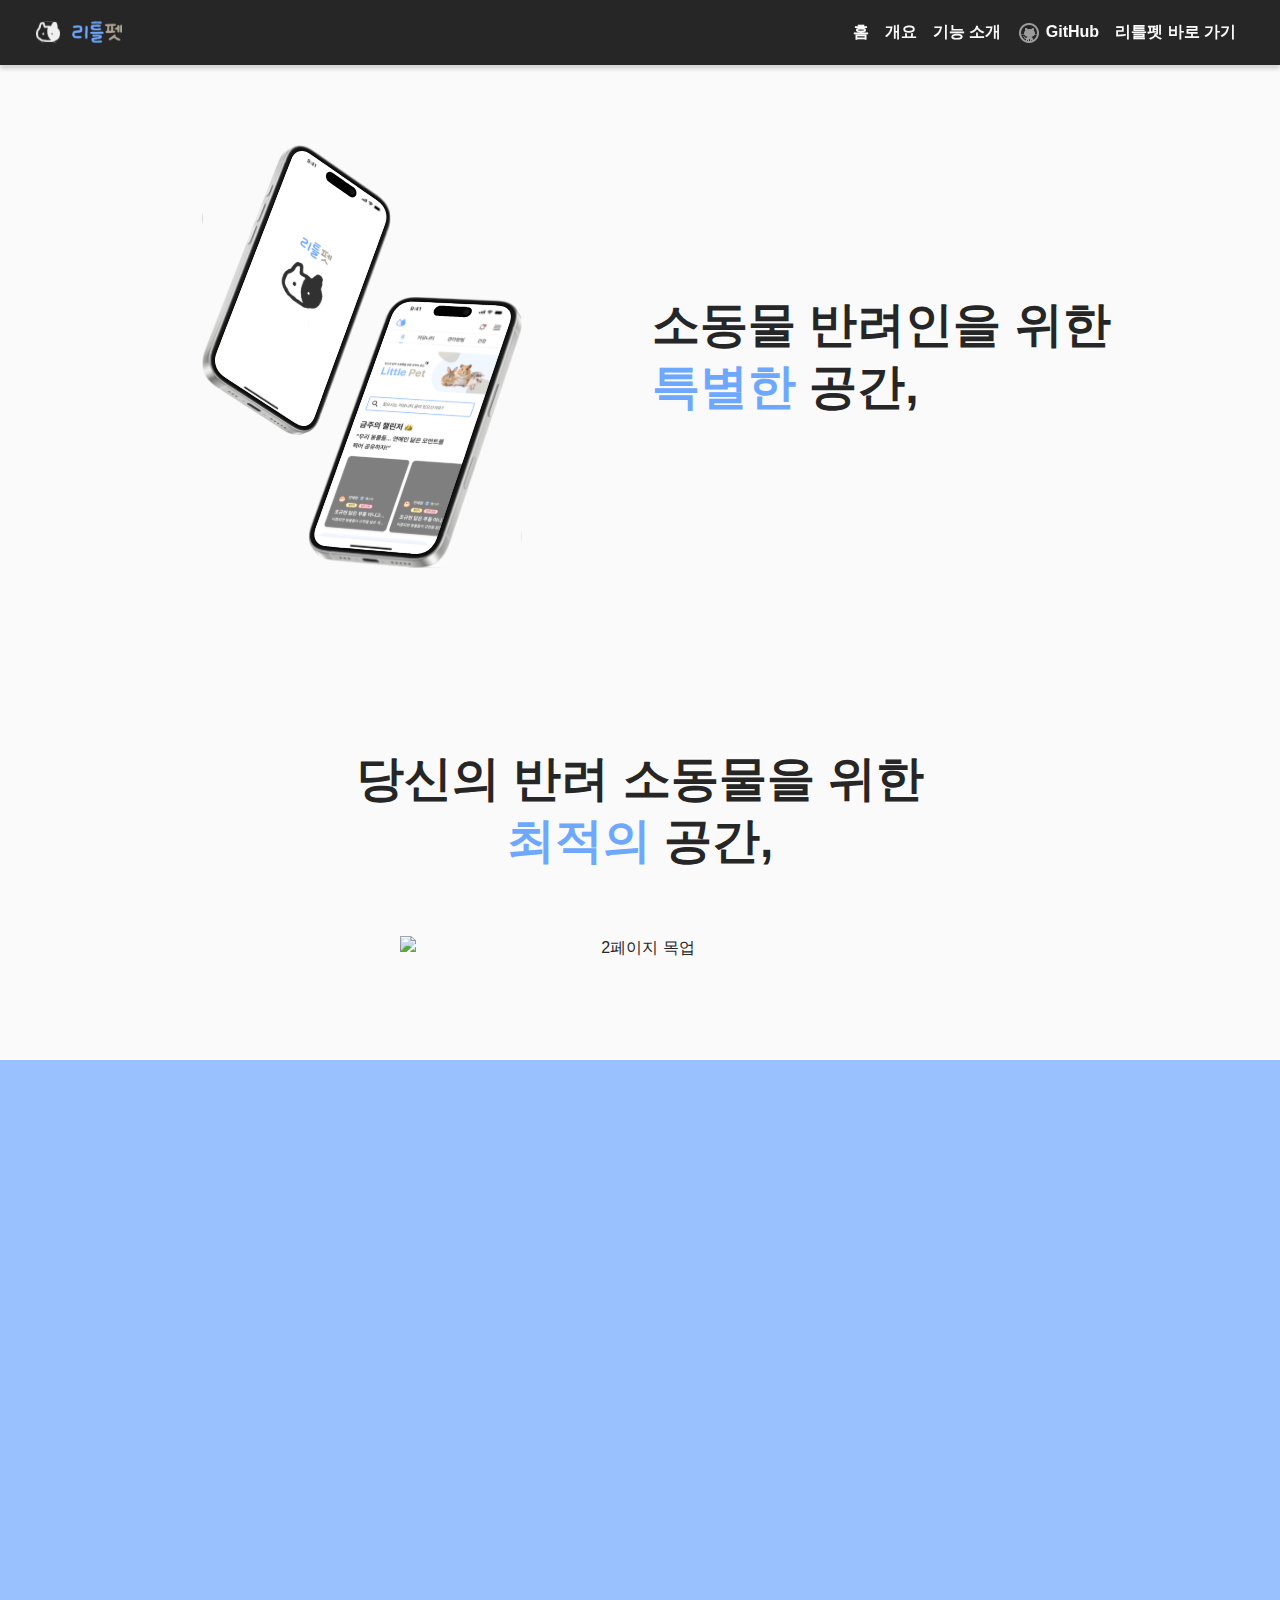
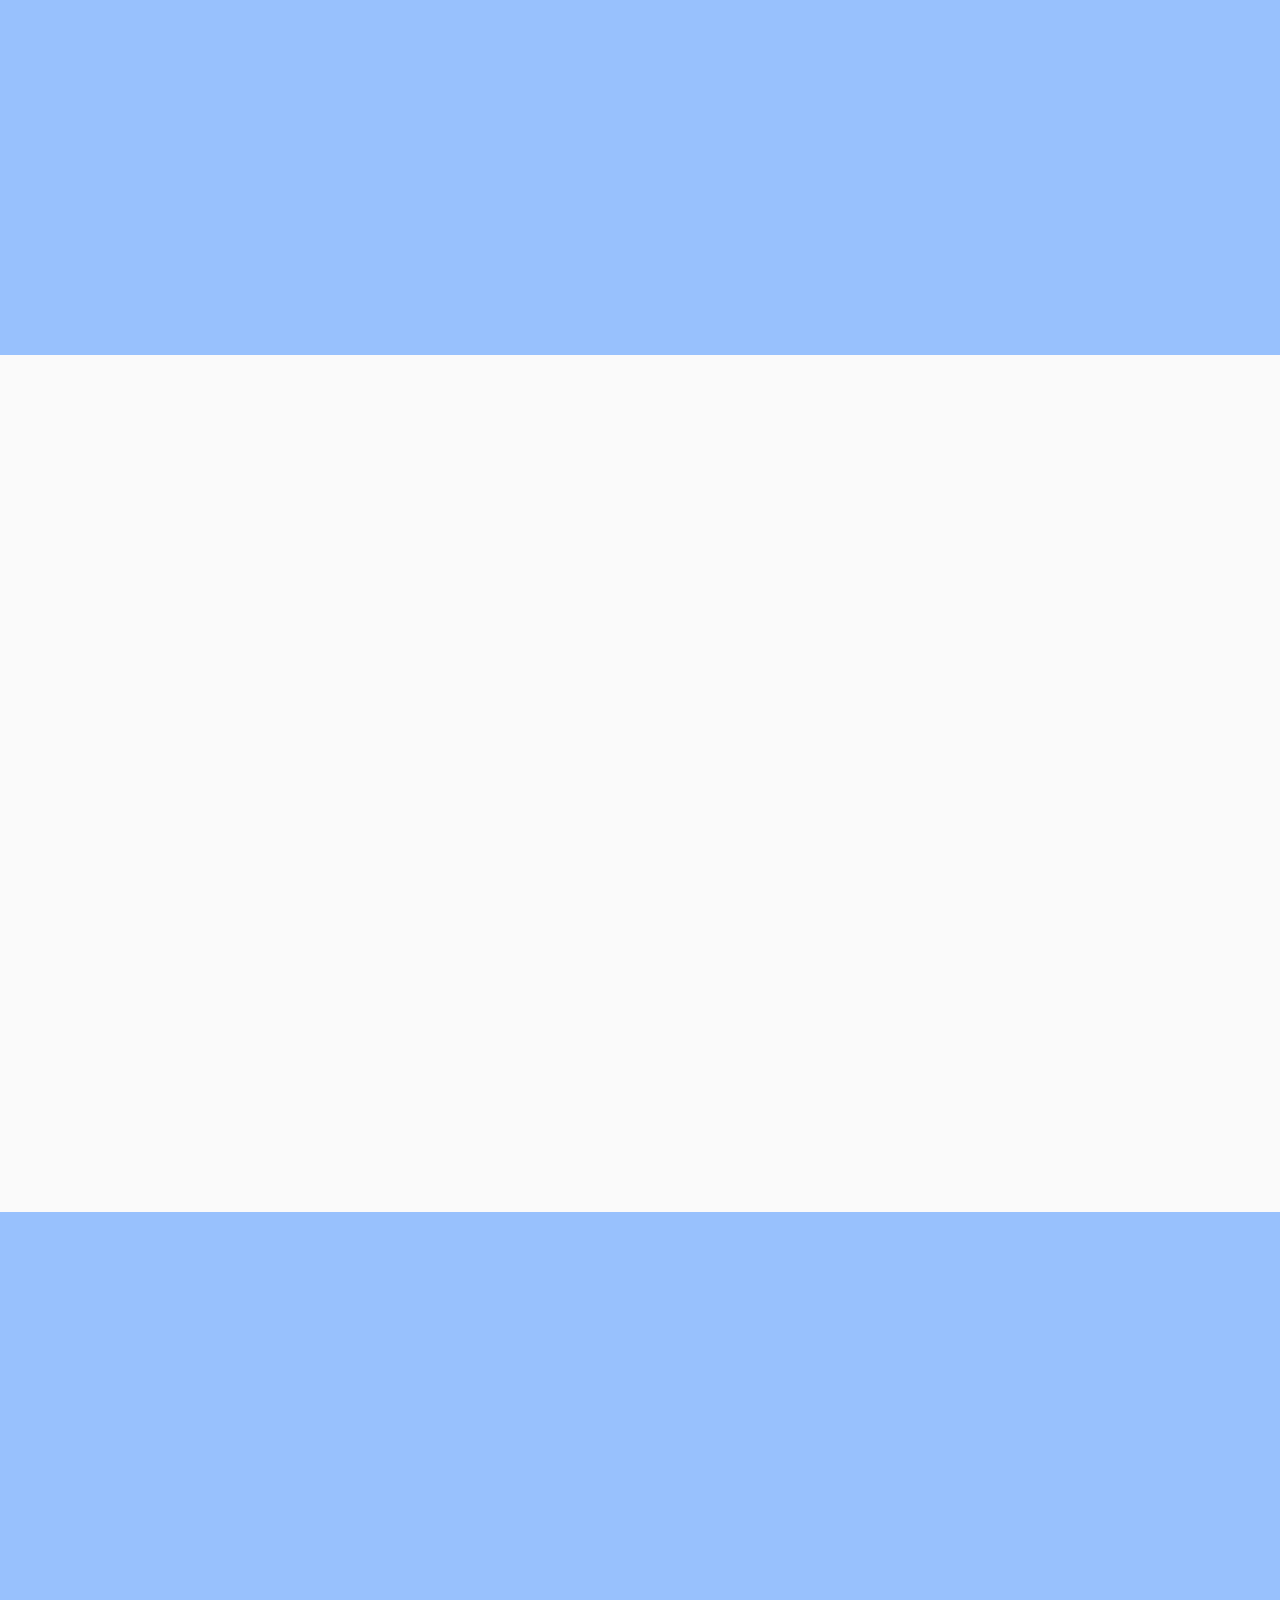
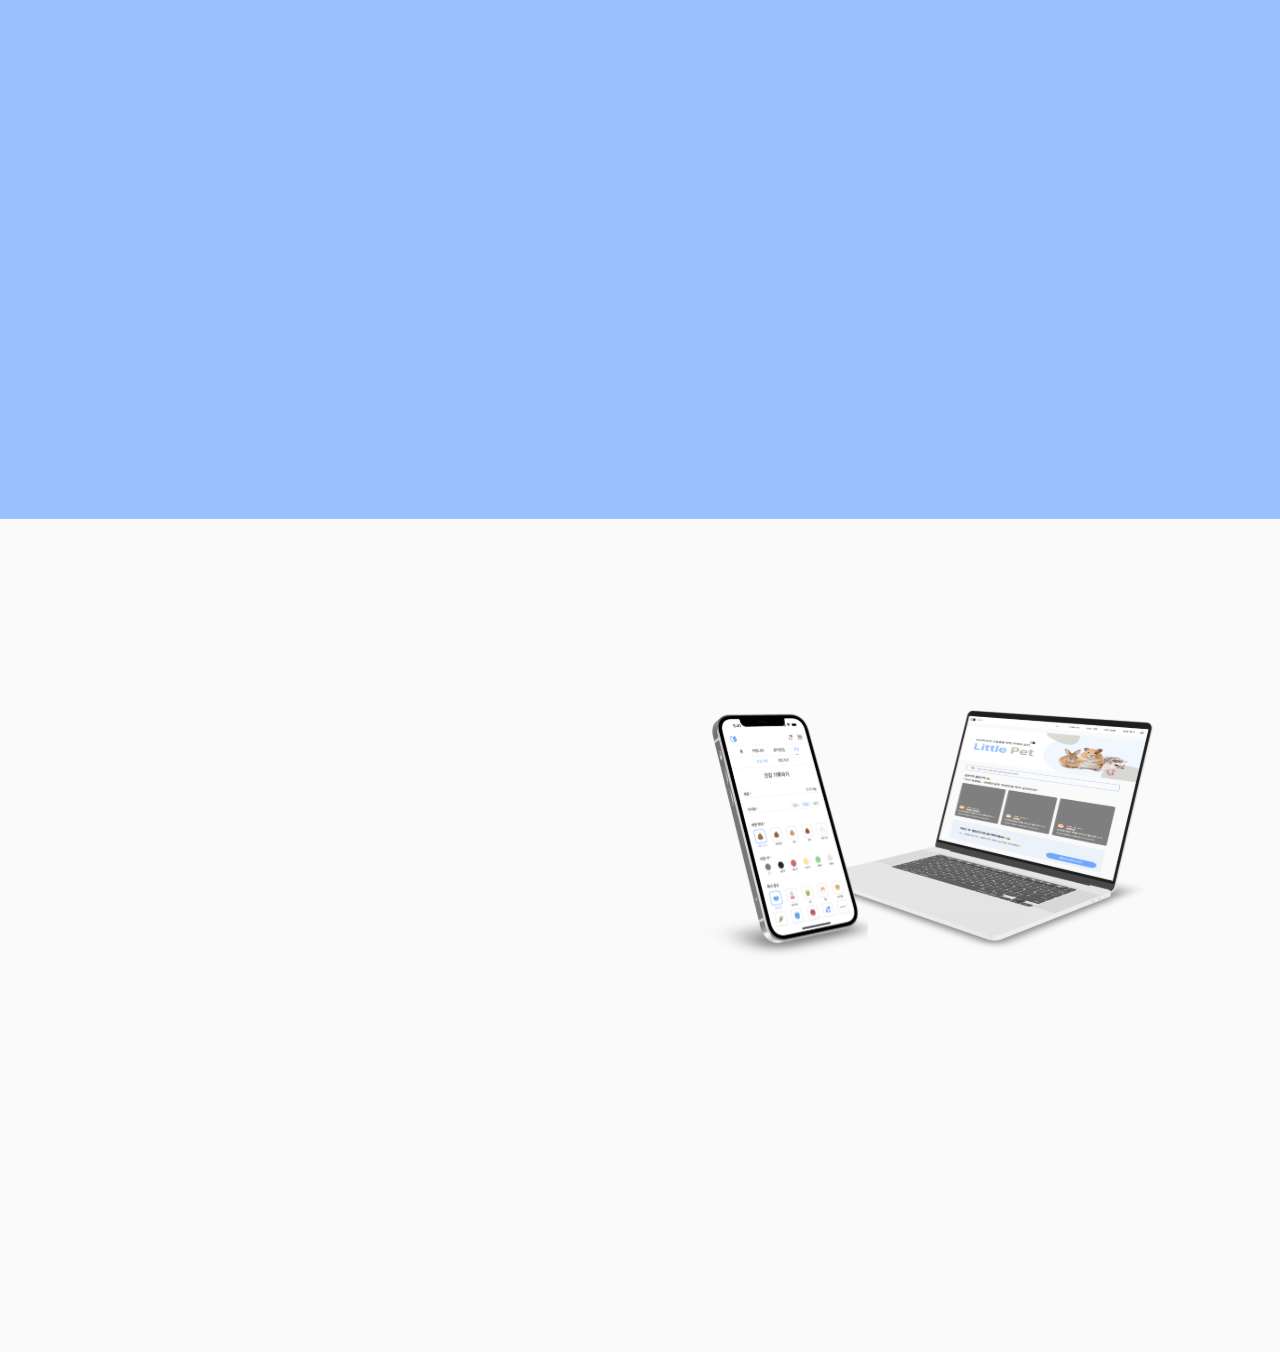
==== index.html @ 20fbf28e "fix : 리틀펫 로고 색 수정" ====
<!DOCTYPE html>
<html lang="ko">
  <head>
    <meta charset="UTF-8" />
    <meta name="viewport" content="width=device-width, initial-scale=1.0" />
    <title>리틀펫 - 소동물 반려인을 위한 특별한 공간</title>

    <!-- 파비콘 -->
    <link
      rel="icon"
      type="image/png"
      href="./assets/favicon/favicon-96x96.png"
      sizes="96x96"
    />
    <link rel="icon" type="image/svg+xml" href="./assets/favicon/favicon.svg" />
    <link rel="shortcut icon" href="./assets/favicon/favicon.ico" />
    <link
      rel="apple-touch-icon"
      sizes="180x180"
      href="./assets/favicon/apple-touch-icon.png"
    />
    <link rel="manifest" href="./assets/favicon/site.webmanifest" />

    <!-- BootStrap -->
    <link
      href="https://cdn.jsdelivr.net/npm/bootstrap@5.3.0/dist/css/bootstrap.min.css"
      rel="stylesheet"
    />
    <link href="style.css" rel="stylesheet" />
  </head>
  <body
    data-bs-spy="scroll"
    data-bs-target="#navbar"
    data-bs-offset="70"
    tabindex="0"
  >
    <div class="main-container">
      <!-- 내비게이션 -->
      <header class="navbar-container navbar navbar-expand-lg" id="navbar">
        <div class="container-fluid">
          <!-- 로고 -->
          <a class="navbar-brand logo" href="#">
            <img
              src="./assets/리틀펫 가로 로고.svg"
              alt="리틀펫 로고"
              class="logo-text"
            />
          </a>

          <!-- 토글 버튼 -->
          <button
            class="navbar-toggler"
            type="button"
            data-bs-toggle="collapse"
            data-bs-target="#navbarNav"
            aria-controls="navbarNav"
            aria-expanded="false"
            aria-label="메뉴 열기"
          >
            <span class="navbar-toggler-icon custom-toggler-icon"></span>
          </button>

          <!-- 메뉴 -->
          <nav class="collapse navbar-collapse" id="navbarNav">
            <ul class="navbar-nav ms-auto">
              <li class="nav-item">
                <a class="nav-link menu-item" href="#">홈</a>
              </li>
              <li class="nav-item">
                <a class="nav-link menu-item" href="#home">개요</a>
              </li>
              <li class="nav-item">
                <a class="nav-link menu-item" href="#features">기능 소개</a>
              </li>
              <li class="nav-item">
                <a
                  class="nav-link menu-item"
                  href="https://github.com"
                  target="_blank"
                >
                  <img
                    src="./assets/GitHub.svg"
                    alt="GitHub 아이콘"
                    class="menu-icon"
                  />
                  GitHub
                </a>
              </li>
              <li class="nav-item">
                <a class="nav-link menu-item" href="#quick-access"
                  >리틀펫 바로 가기</a
                >
              </li>
            </ul>
          </nav>
        </div>
      </header>

      <!-- 인트로 섹션 -->
      <section id="home" class="intro-section">
        <div class="intro-image">
          <img
            src="./assets/1page목업.svg"
            alt="1페이지 목업"
            class="floating bounce-in"
          />
        </div>
        <div class="intro-text">
          <h1>
            소동물 반려인을 위한<br />
            <span class="highlight-text">특별한</span> 공간,
          </h1>
        </div>
      </section>

      <!-- 기능 소개 섹션 -->
      <section id="overview" class="feature-section">
        <div class="feature-text fade-in">
          <h2>
            당신의 반려 소동물을 위한 <br />
            <span class="highlight-text">최적의</span> 공간,
          </h2>
        </div>
        <img
          src="./assets/2page목업.svg"
          alt="2페이지 목업"
          class="feature-image"
        />
      </section>

      <!-- 커뮤니티 섹션 -->
      <section id="features" class="description-section bg-primary text-light">
        <div class="description-text fade-in">
          <h2>함께하는 이들이 있으니까,</h2>
          <p>
            초보 반려인을 위한 관리 방법 가이드부터 <br />
            여러 반려인들과 경험을 나누며 재밌는 챌린지에 참여할 수 있는
            커뮤니티까지.
          </p>
          <button class="btn btn-light">→ 자세히 보기</button>
        </div>
        <img
          src="./assets/3page목업.svg"
          alt="3페이지 목업"
          class="floating bounce-in"
        />
      </section>

      <!-- 건강 기록 섹션 -->
      <section class="health-record-section">
        <img
          src="./assets/4page목업.svg"
          alt="4페이지 목업"
          class="health-image floating bounce-in"
        />
        <div class="health-record-text fade-in">
          <h2>매일 매일 반려동물의<br />건강을 기록해요!</h2>
          <p>
            반려동물의 상태를 꼼꼼하게 기록하세요. <br />
            리틀펫에서는 우리 작은 동물 친구들의 건강을 <br />
            체계적으로 관리할 수 있습니다.
          </p>
          <button class="btn btn-primary">→ 자세히 보기</button>
        </div>
      </section>

      <!-- 병원 찾기 섹션 -->
      <section class="hospital-section bg-primary text-light">
        <div class="description-text fade-in">
          <h2>근처 소동물 전문 병원을<br />바로바로 찾아보세요!</h2>
          <p>
            반려동물이 아플 때, 소동물 전문 병원의 위치와 <br />
            상세 정보를 빠르게 확인하고 적절한 진료 병원을 <br />
            선택할 수 있어요.
          </p>
          <button class="btn btn-light">→ 자세히 보기</button>
        </div>
        <img
          src="./assets/5page목업.svg"
          alt="5페이지 목업"
          class="floating bounce-in"
        />
      </section>

      <!-- 팀 소개 섹션 -->
      <section class="team-section">
        <div class="team-header">
          <div class="team-logo-group fade-in">
            <img src="./assets/로고.svg" alt="로고 아이콘" class="team-logo" />
            <h1 class="team-title">
              <span class="text-little">리틀</span
              ><span class="text-pet">펫</span>
            </h1>
            <img
              src="./assets/동물 모음.png"
              alt="동물 모음 이미지"
              class="animal-group"
            />
          </div>
          <img
            src="./assets/폰 노트북 목업.svg"
            alt="폰 노트북 목업"
            class="team-mockup"
          />
        </div>

        <div class="team-details fade-in">
          <div class="team-stack">
            <h2 class="stack-title">Development Stack</h2>
            <div class="stack-item">
              <span>Web</span>
              <img src="./assets/React-icon.svg" alt="React 아이콘" />
            </div>
            <div class="stack-item">
              <span>Backend</span>
              <img src="./assets/spring-rogo.svg" alt="Spring 아이콘" />
            </div>
          </div>

          <div class="team-members">
            <div>PM | 조민경</div>
            <div>Design | 여채현</div>
            <div>FE | 한채연 김규리</div>
            <div>BE | 서재준 강건희 김지웅 심은지 황효은</div>
          </div>
        </div>
      </section>
    </div>

    <!-- 스크롤 시 문구가 서서히 나타남 -->
    <script>
      // 스크롤 시 문구에 나타나는 효과 적용
      document.addEventListener("DOMContentLoaded", () => {
        const observer = new IntersectionObserver(
          (entries) => {
            entries.forEach((entry) => {
              if (entry.isIntersecting) {
                entry.target.classList.add("visible");
              }
            });
          },
          { threshold: 0.1 } // 문구가 10% 보일 때 트리거
        );

        // 모든 .fade-in 요소 감시
        const fadeInElements = document.querySelectorAll(".fade-in");
        fadeInElements.forEach((el) => observer.observe(el));
      });
    </script>

    <!-- 이미지 bouncy 효과 -->
    <script>
      document.addEventListener("DOMContentLoaded", () => {
        const observer = new IntersectionObserver((entries) => {
          entries.forEach((entry) => {
            if (entry.isIntersecting) {
              entry.target.classList.add("visible");
            }
          });
        });

        const bounceInElements = document.querySelectorAll(".bounce-in");
        bounceInElements.forEach((el) => observer.observe(el));
      });
    </script>

    <script src="https://cdn.jsdelivr.net/npm/bootstrap@5.3.0/dist/js/bootstrap.bundle.min.js"></script>
    <script src="script.js"></script>
  </body>
</html>
---- style.css ----
/* 기본 폰트 설정 */
@font-face {
  font-family: "Pretendard-Regular";
  src: url("https://fastly.jsdelivr.net/gh/Project-Noonnu/noonfonts_2107@1.1/Pretendard-Regular.woff")
    format("woff");
  font-weight: 400;
  font-style: normal;
}

body {
  font-family: "Pretendard-Regular", sans-serif;
  background-color: #fafafa;
  color: #262627;
  margin: 0;
  padding: 0;
  overflow-x: hidden; /* 가로 스크롤 방지 */
}

/* 사용자 정의 Bootstrap 색상 */
.bg-primary {
  background-color: #98c1fd !important;
}

.text-primary {
  color: #6ea8fe !important;
}

.text-light {
  color: #fafafa !important;
}

.text-dark {
  color: #262627 !important;
}

/* 버튼 스타일 */
.btn {
  padding: 16px 36px;
  border-radius: 50px;
  box-shadow: 0 4px 8px rgba(0, 0, 0, 0.15);
  font-size: 24px;
  font-weight: 600;
  transition: background-color 0.3s, color 0.3s;
}

.btn-primary {
  background-color: #6ea8fe !important;
  color: #fafafa !important;
  border: none;
}

.btn-light {
  background-color: #fafafa !important;
  color: #262627 !important;
  border: none;
}

/* 호버 효과 추가 */
.btn:hover {
  filter: brightness(0.85);
  box-shadow: 0 6px 12px rgba(0, 0, 0, 0.2);
}

/* 내비게이션 스타일 */
.navbar-container {
  display: flex;
  justify-content: space-between;
  align-items: center; /* 상하 중앙 정렬 */
  position: sticky;
  top: 0;
  z-index: 1000;
  background-color: #262627;
  box-shadow: 0 4px 4px rgba(0, 0, 0, 0.15);
  padding: 12px 24px;
}

/* 로고 스타일 */
.navbar-brand {
  display: flex;
  align-items: center; /* 로고 상하 중앙 정렬 */
}

/* 로고 크기 조정 */
.navbar-brand img {
  height: 24x; /* 로고 크기 줄이기 */
  width: auto;
}

/* 토글 버튼 스타일 */
.navbar-toggler {
  border: none;
  padding: 4px 8px; /* 버튼의 패딩 줄이기 */
  display: flex;
  justify-content: center; /* 가로 중앙 정렬 */
  align-items: center; /* 상하 중앙 정렬 */
}

/* 토글 아이콘 크기 조정 */
.navbar-toggler-icon.custom-toggler-icon {
  background-image: none;
  background-color: #fafafa;
  width: 20px; /* 너비 줄이기 */
  height: 2px; /* 높이 줄이기 */
  position: relative;
}

/* 토글 아이콘 가로줄 크기 조정 */
.navbar-toggler-icon::before,
.navbar-toggler-icon::after {
  content: "";
  position: absolute;
  left: 0;
  width: 20px; /* 너비를 아이콘과 동일하게 */
  height: 2px; /* 높이 조정 */
  background-color: #fafafa;
}

.navbar-toggler-icon::before {
  top: -6px; /* 간격 줄이기 */
}

.navbar-toggler-icon::after {
  top: 6px; /* 간격 줄이기 */
}
/* 메뉴 아이템 스타일 */
.nav-link {
  color: #fafafa !important; /* 모든 메뉴 목록 흰색으로 설정 */
  font-size: 16px;
  font-weight: 600;
  transition: color 0.3s;
}

.nav-link:hover {
  color: #6ea8fe;
}

/* 인트로 섹션 */
.intro-section {
  display: flex;
  justify-content: space-between;
  align-items: center;
  padding: 80px 96px;
  gap: 24px;
}

.intro-image {
  flex: 1;
  display: flex;
  justify-content: center;
}

.intro-image img {
  width: 320px;
  max-width: 100%;
  height: auto;
}

.intro-text {
  flex: 1;
}

.intro-text h1 {
  font-size: 48px;
  font-weight: 600;
  line-height: 1.3;
  margin: 0;
}

.highlight-text {
  color: #6ea8fe;
}

/* 기능 설명 섹션 */
.feature-section {
  display: flex;
  flex-direction: column;
  align-items: center;
  text-align: center;
  padding: 100px 96px;
  gap: 24px; /* 문구와 이미지 사이의 간격 */
}

/* 문구 스타일 */
.feature-text h2 {
  font-size: 48px;
  font-weight: 600;
  line-height: 1.3;
  margin: 0;
}

/* 강조 텍스트 */
.feature-text .highlight-text {
  color: #6ea8fe;
}

/* 이미지 스타일 */
.feature-image {
  width: 480px;
  height: auto;
  max-width: 100%;
}

/* 기능 설명 섹션 */
.feature-section,
.description-section,
.hospital-section {
  display: flex;
  justify-content: space-between;
  align-items: center;
  padding: 100px 96px;
  gap: 48px;
}

.feature-section img,
.description-section img,
.hospital-section img {
  width: 480px;
  height: auto;
}

.feature-section h2,
.description-section h2,
.hospital-section h2 {
  font-size: 48px;
  font-weight: 600;
  margin: 0 0 16px 0;
}

.description-text p,
.hospital-section p {
  font-size: 24px;
  font-weight: 500;
  margin: 0 0 24px 0;
}

.description-section {
  background-color: #98c1fd;
  color: #fafafa;
}

/* 건강 기록 섹션 */
.health-record-section {
  display: flex;
  justify-content: space-between;
  align-items: center;
  padding: 100px 96px;
  gap: 48px;
  background-color: #fafafa;
}

.health-image {
  width: 480px;
  height: auto;
}

.health-record-text h2 {
  font-size: 48px;
  font-weight: 600;
  margin-bottom: 16px;
}

.health-record-text p {
  font-size: 24px;
  font-weight: 500;
  margin-bottom: 24px;
}

/* 팀 소개 섹션 */
.team-section {
  padding: 100px 96px;
  background-color: rgba(250, 250, 250, 0.98);
  display: flex;
  flex-direction: column;
  gap: 48px;
}

.team-header {
  display: flex;
  justify-content: space-between;
  align-items: center;
}

.team-logo-group {
  display: flex;
  flex-direction: column;
  align-items: left;
  gap: 16px;
}

.team-logo {
  width: 80px;
  height: auto;
}

.team-title {
  font-size: 144px;
  font-family: "Ownglyph PDH", sans-serif;
  font-weight: 400;
  margin: 0;
}

.text-little {
  color: #6ea8fe;
}

.text-pet {
  color: #afa897;
}

.animal-group {
  width: 354px;
  height: auto;
  margin-top: 16px;
}

.team-mockup {
  width: 480px;
  height: auto;
}

.team-details {
  display: grid;
  grid-template-columns: 1fr 1fr;
  gap: 48px;
  align-items: flex-start;
}

.team-stack,
.team-members {
  display: flex;
  flex-direction: column;
  gap: 16px;
}

.stack-title {
  font-size: 24px;
  font-weight: 700;
}

.stack-item {
  display: flex;
  align-items: center;
  gap: 12px;
  font-size: 18px;
  font-weight: 600;
  color: #737373;
}

.team-members div {
  font-size: 20px;
  font-weight: 600;
  line-height: 32px;
  color: #262627;
}

/* 반응형 스타일 */
@media (max-width: 1199px) and (min-width: 768px) {
  .intro-section {
    padding: 60px 48px;
    gap: 16px;
  }

  .intro-text h1 {
    font-size: 36px;
  }

  .intro-image img {
    width: 280px;
  }

  .menu {
    gap: 16px;
  }

  .feature-section,
  .description-section,
  .hospital-section,
  .health-record-section {
    padding: 80px 48px;
    gap: 24px;
  }

  .feature-section h2,
  .description-section h2,
  .hospital-section h2,
  .health-record-text h2 {
    font-size: 36px;
  }

  .feature-section img,
  .description-section img,
  .hospital-section img,
  .health-image {
    width: 380px;
  }

  .description-text p,
  .hospital-section p,
  .health-record-text p {
    font-size: 20px;
  }

  .team-title {
    font-size: 72px;
  }

  .animal-group {
    width: 280px;
  }

  .team-details {
    grid-template-columns: 1fr;
    gap: 32px;
  }

  .team-mockup {
    width: 380px;
  }
}

@media (max-width: 767px) {
  .intro-section {
    flex-direction: column;
    padding: 40px 16px;
    gap: 12px;
    text-align: center;
  }

  .intro-text h1 {
    font-size: 28px;
  }

  .intro-image img {
    width: 240px;
  }

  .navbar-container {
    flex-direction: column;
    padding: 12px 16px;
  }

  .menu {
    flex-direction: column;
    gap: 12px;
  }

  .menu-item {
    font-size: 14px;
  }

  .feature-section,
  .description-section,
  .hospital-section,
  .health-record-section {
    flex-direction: column;
    padding: 60px 16px;
    text-align: center;
    gap: 24px;
  }

  .feature-section h2,
  .description-section h2,
  .hospital-section h2,
  .health-record-text h2 {
    font-size: 28px;
  }

  .feature-section img,
  .description-section img,
  .hospital-section img,
  .health-image {
    width: 260px;
  }

  .description-text p,
  .hospital-section p,
  .health-record-text p {
    font-size: 18px;
  }

  .team-header {
    flex-direction: column;
    text-align: center;
    gap: 16px;
  }

  .team-title {
    font-size: 48px;
  }

  .animal-group {
    width: 240px;
  }

  .team-details {
    grid-template-columns: 1fr;
    gap: 24px;
  }

  .team-mockup {
    width: 260px;
  }

  .stack-title,
  .stack-item,
  .team-members div {
    font-size: 18px;
    text-align: center;
  }
}

/* 초기 상태 */
.fade-in {
  opacity: 0;
  transform: translateY(20px); /* 약간 아래로 이동한 상태 */
  transition: opacity 0.6s ease-out, transform 0.6s ease-out;
}

/* 스크롤 시 나타나는 상태 */
.fade-in.visible {
  opacity: 1;
  transform: translateY(0); /* 원래 위치로 이동 */
}

/* 초기 상태 */
.bounce-in {
  opacity: 0;
  transform: translateX(100px);
  transition: opacity 0.8s ease,
    transform 0.8s cubic-bezier(0.57, 1.57, 0.79, 1.2);
}

/* 스크롤 시 나타나는 상태 */
.bounce-in.visible {
  opacity: 1;
  transform: translateX(0);
}

.floating {
  animation: float 3s ease-in-out infinite;
}

@keyframes float {
  0%,
  100% {
    transform: translateY(0);
  }
  50% {
    transform: translateY(-15px);
  }
}
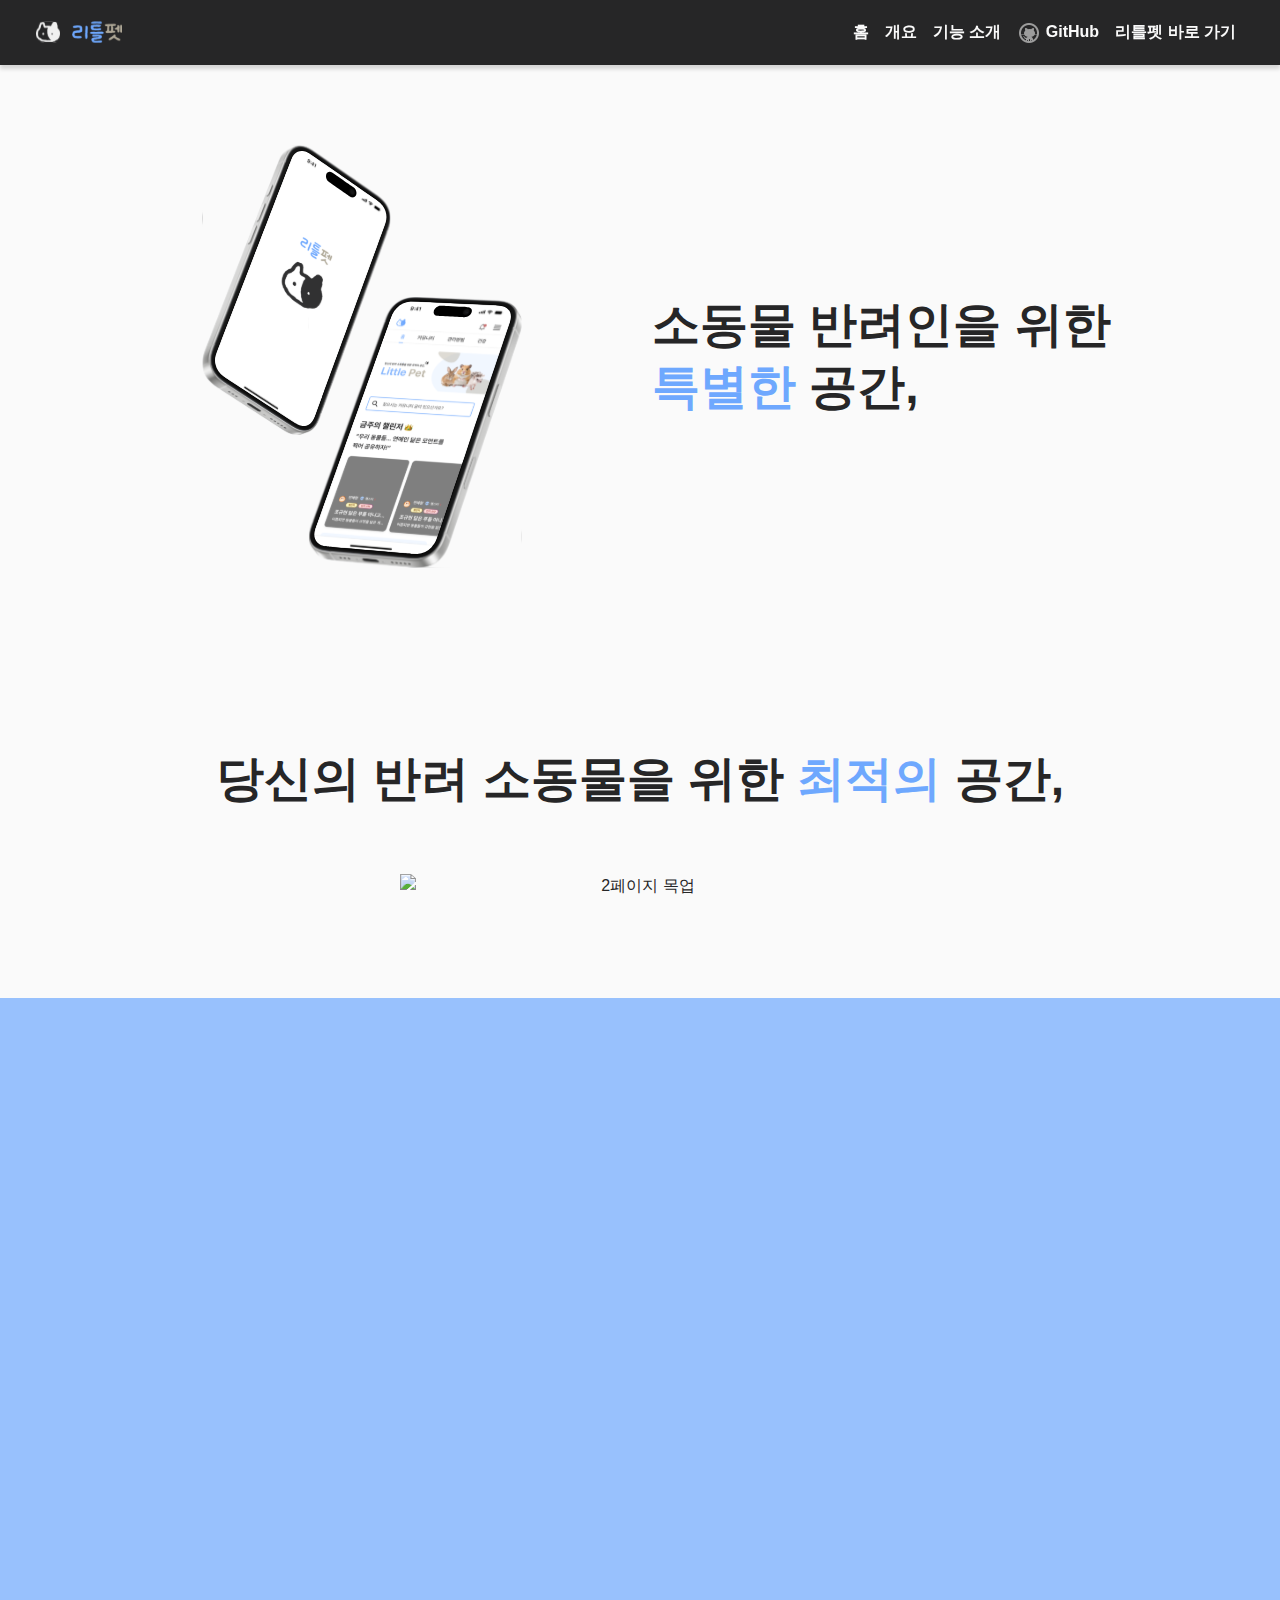
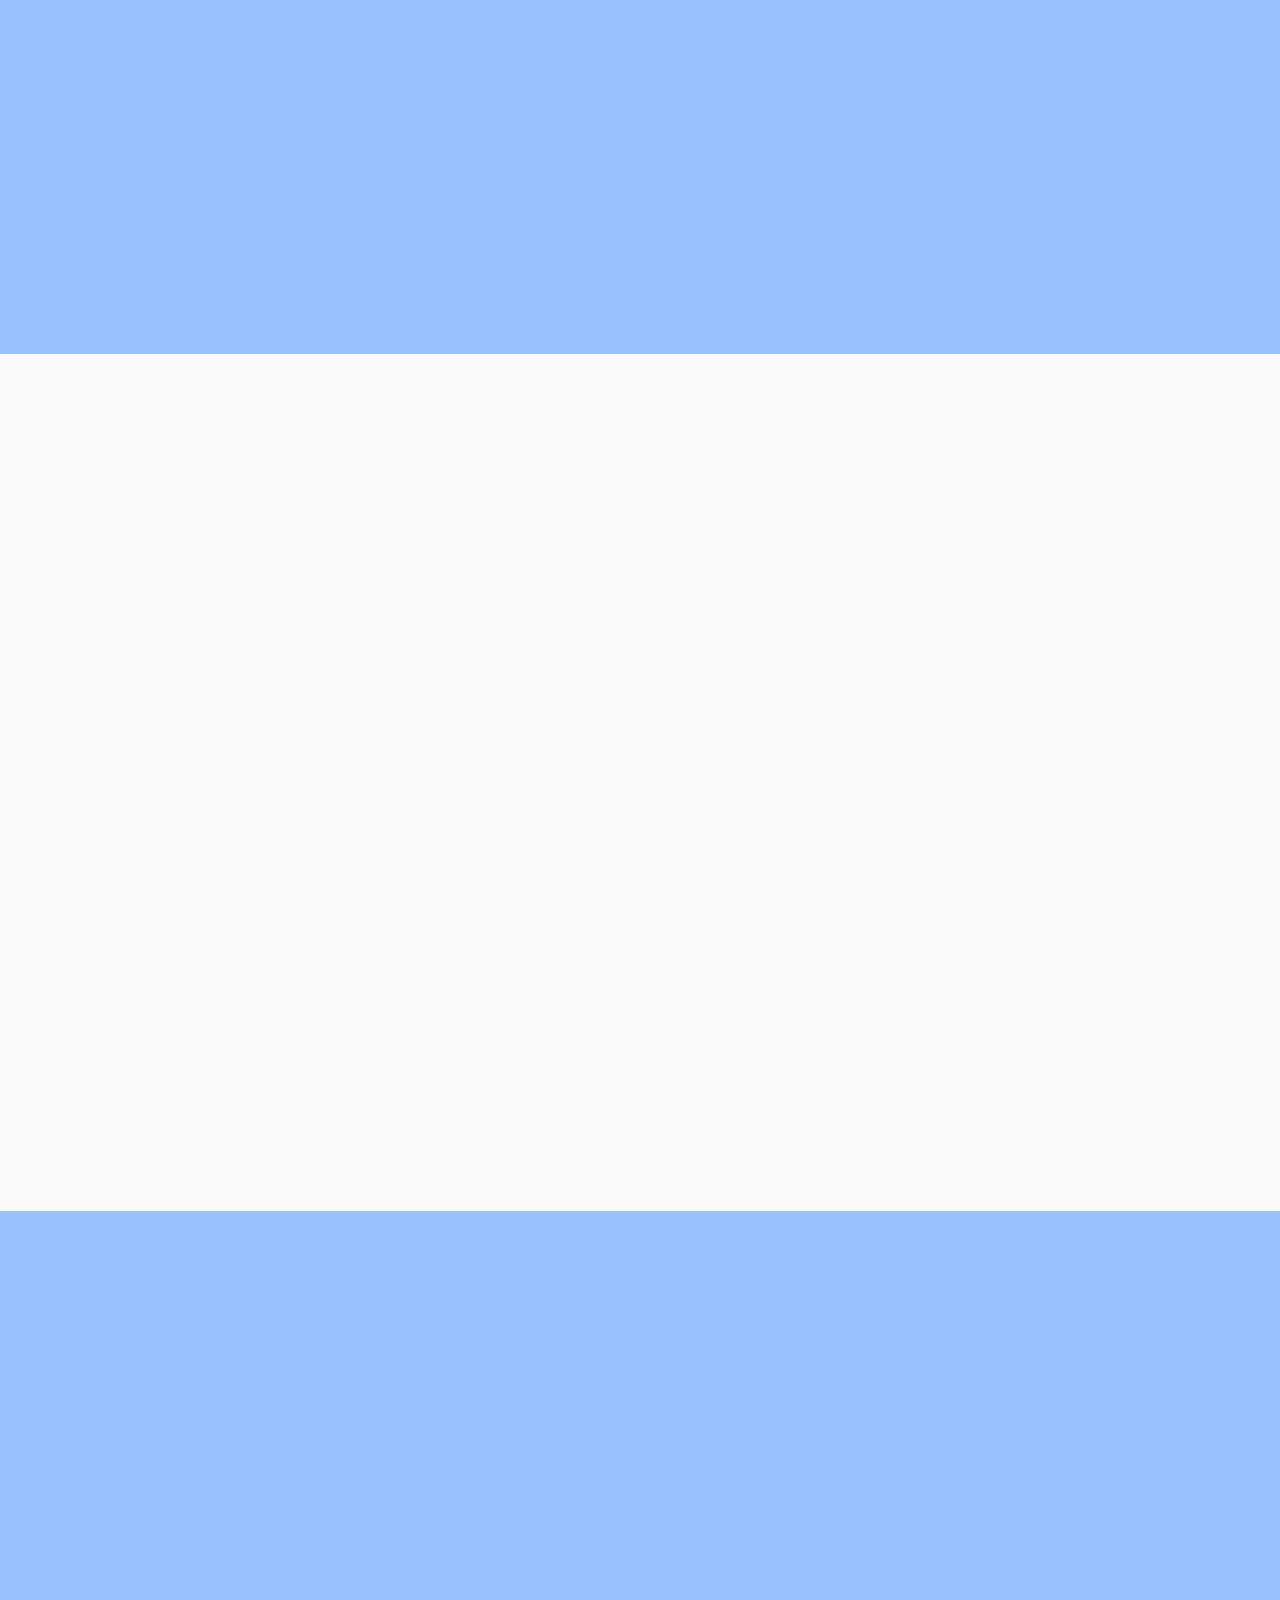
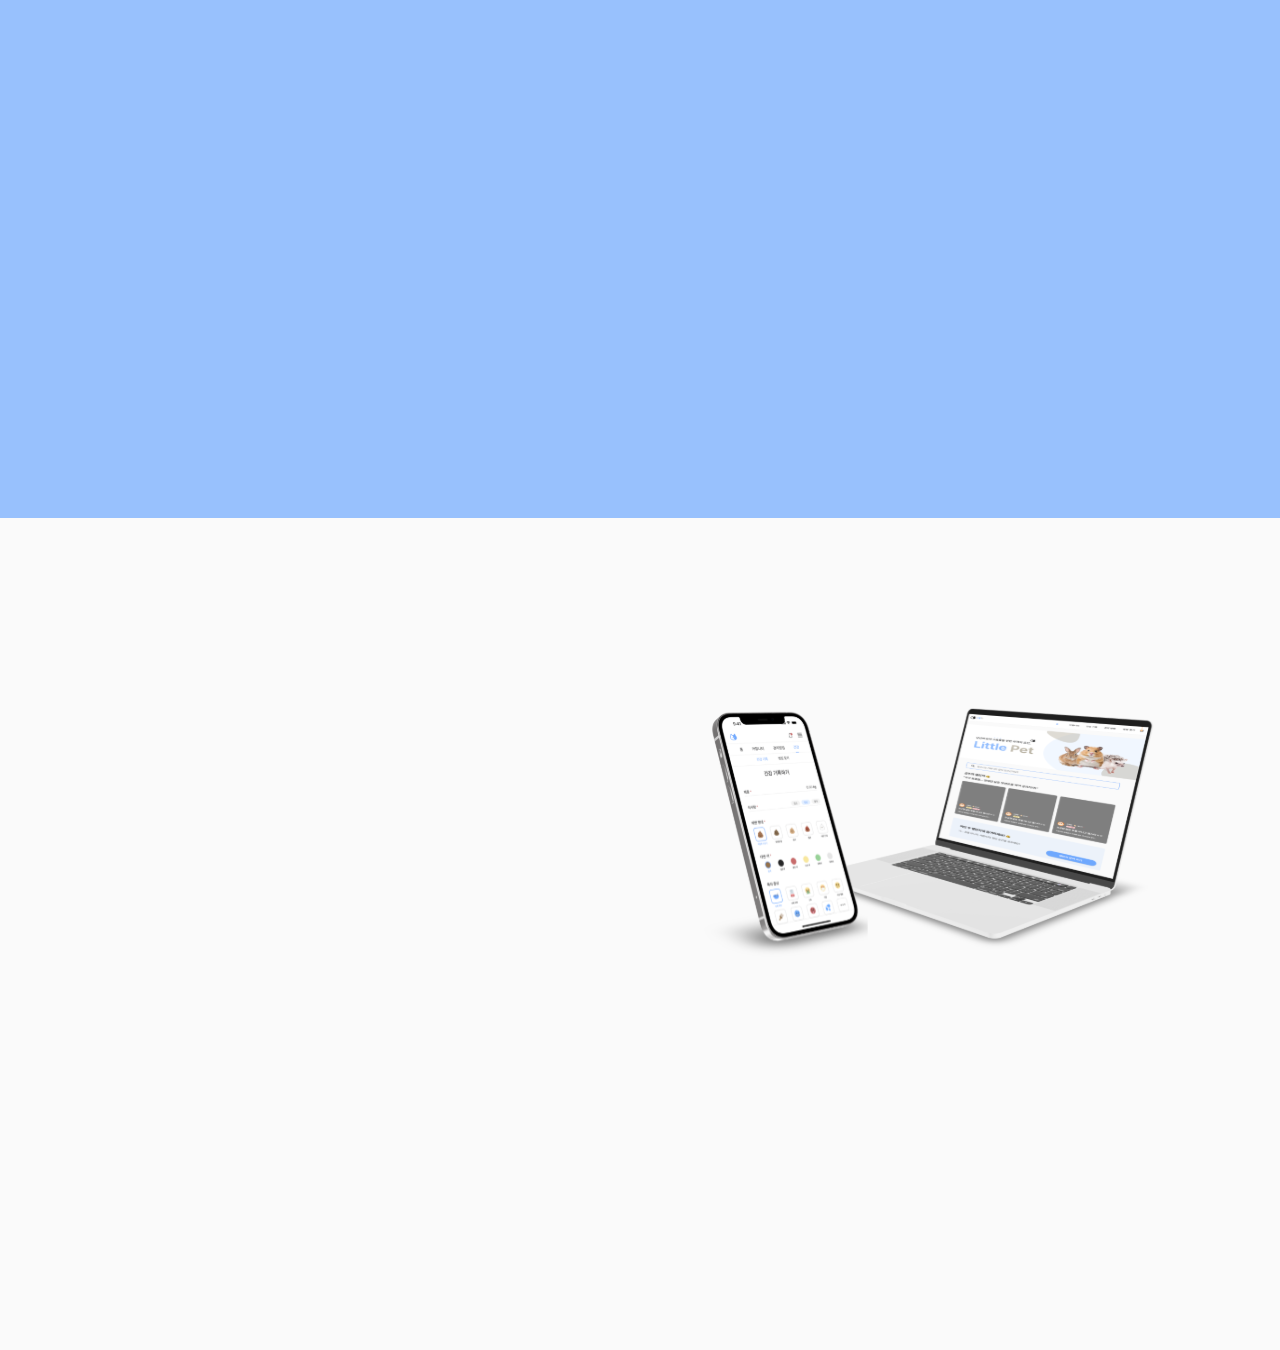
==== commit e00ef743: "fix : 텍스트 줄 수정" ====
--- a/index.html
+++ b/index.html
@@ -75,7 +75,7 @@
               <li class="nav-item">
                 <a
                   class="nav-link menu-item"
-                  href="https://github.com"
+                  href="https://github.com/Little-pet"
                   target="_blank"
                 >
                   <img
@@ -117,7 +117,7 @@
       <section id="overview" class="feature-section">
         <div class="feature-text fade-in">
           <h2>
-            당신의 반려 소동물을 위한 <br />
+            당신의 반려 소동물을 위한
             <span class="highlight-text">최적의</span> 공간,
           </h2>
         </div>
@@ -134,8 +134,8 @@
           <h2>함께하는 이들이 있으니까,</h2>
           <p>
             초보 반려인을 위한 관리 방법 가이드부터 <br />
-            여러 반려인들과 경험을 나누며 재밌는 챌린지에 참여할 수 있는
-            커뮤니티까지.
+            여러 반려인들과 경험을 나누며 <br />
+            재밌는 챌린지에 참여할 수 있는 커뮤니티까지.
           </p>
           <button class="btn btn-light">→ 자세히 보기</button>
         </div>
--- a/style.css
+++ b/style.css
@@ -130,8 +130,19 @@
   transition: color 0.3s;
 }
 
-.nav-link:hover {
-  color: #6ea8fe;
+.nav-item .nav-link:hover {
+  color: #6ea8fe !important; /* 우선순위를 높이기 위해 important 추가 */
+}
+
+.navbar-nav .nav-item .nav-link {
+  color: #fafafa !important;
+  font-size: 16px;
+  font-weight: 600;
+  transition: color 0.3s ease-in-out;
+}
+
+.navbar-nav .nav-item .nav-link:hover {
+  color: #6ea8fe !important;
 }
 
 /* 인트로 섹션 */
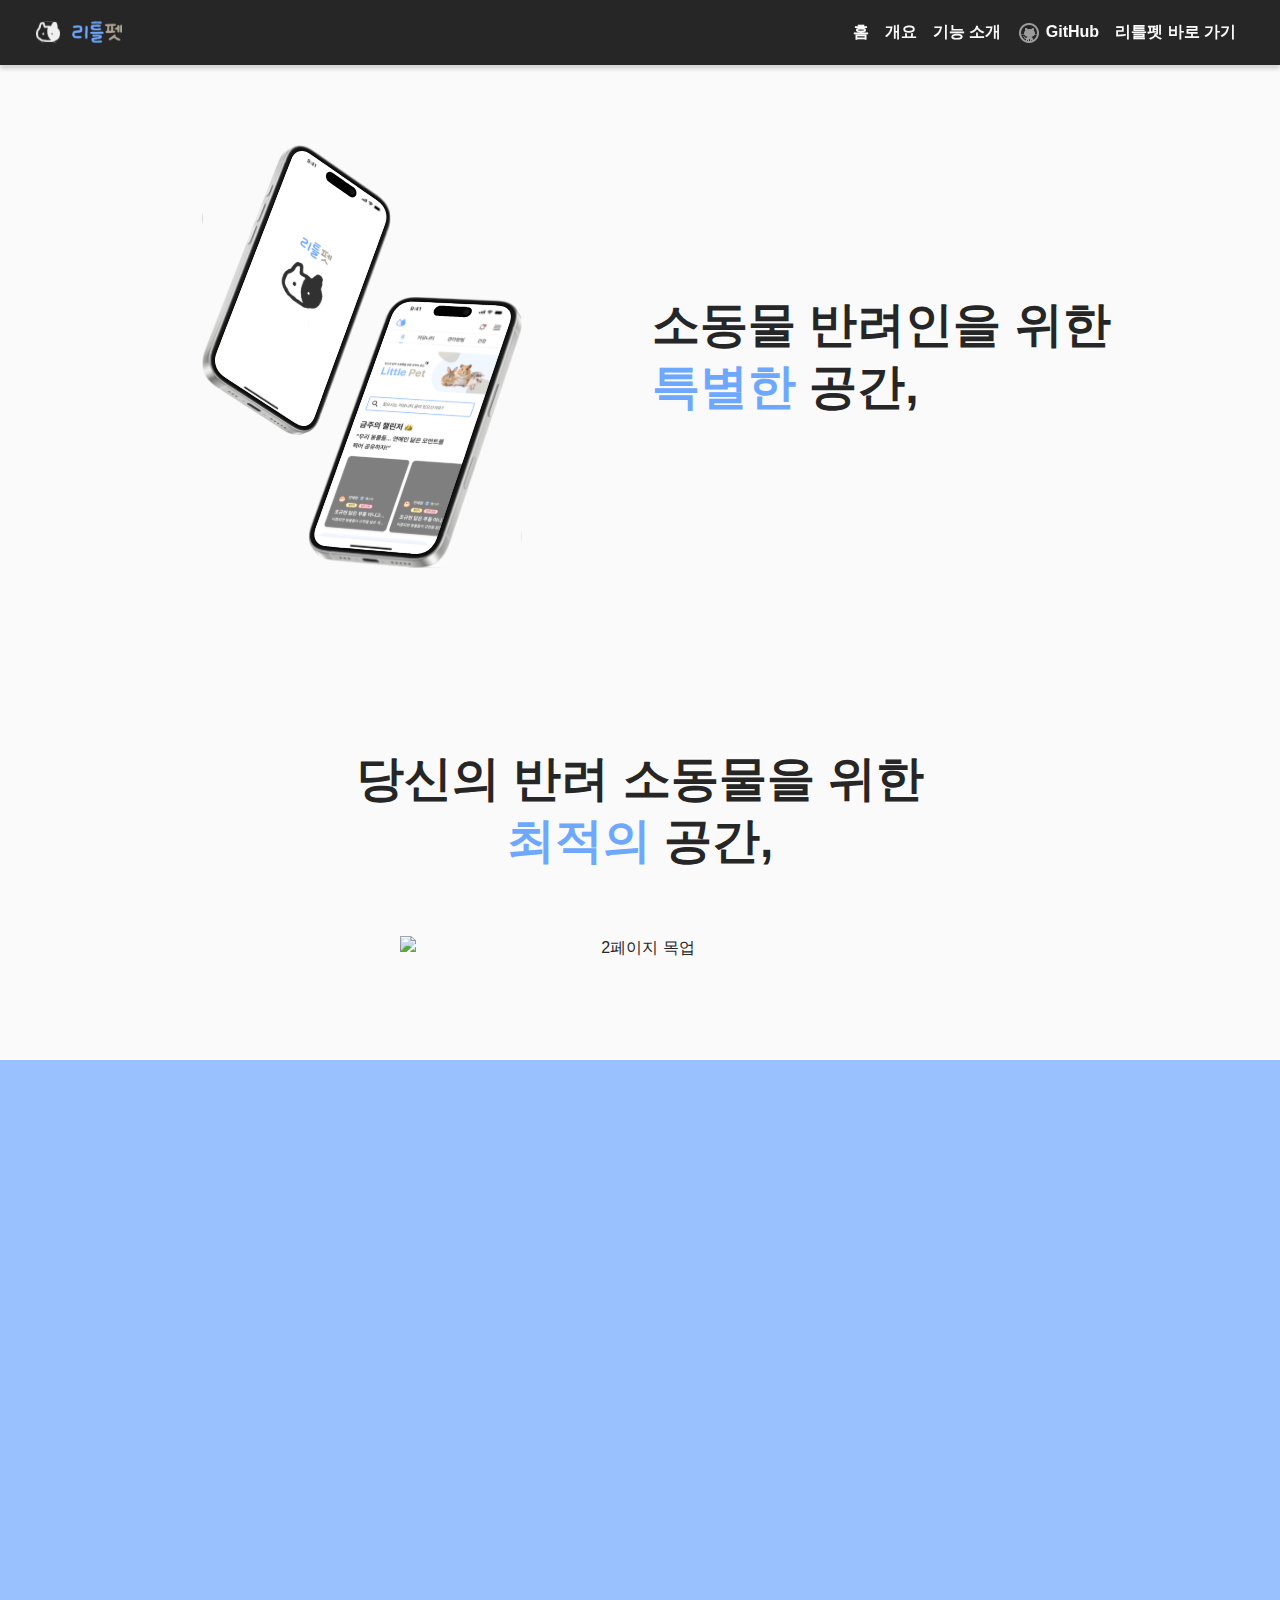
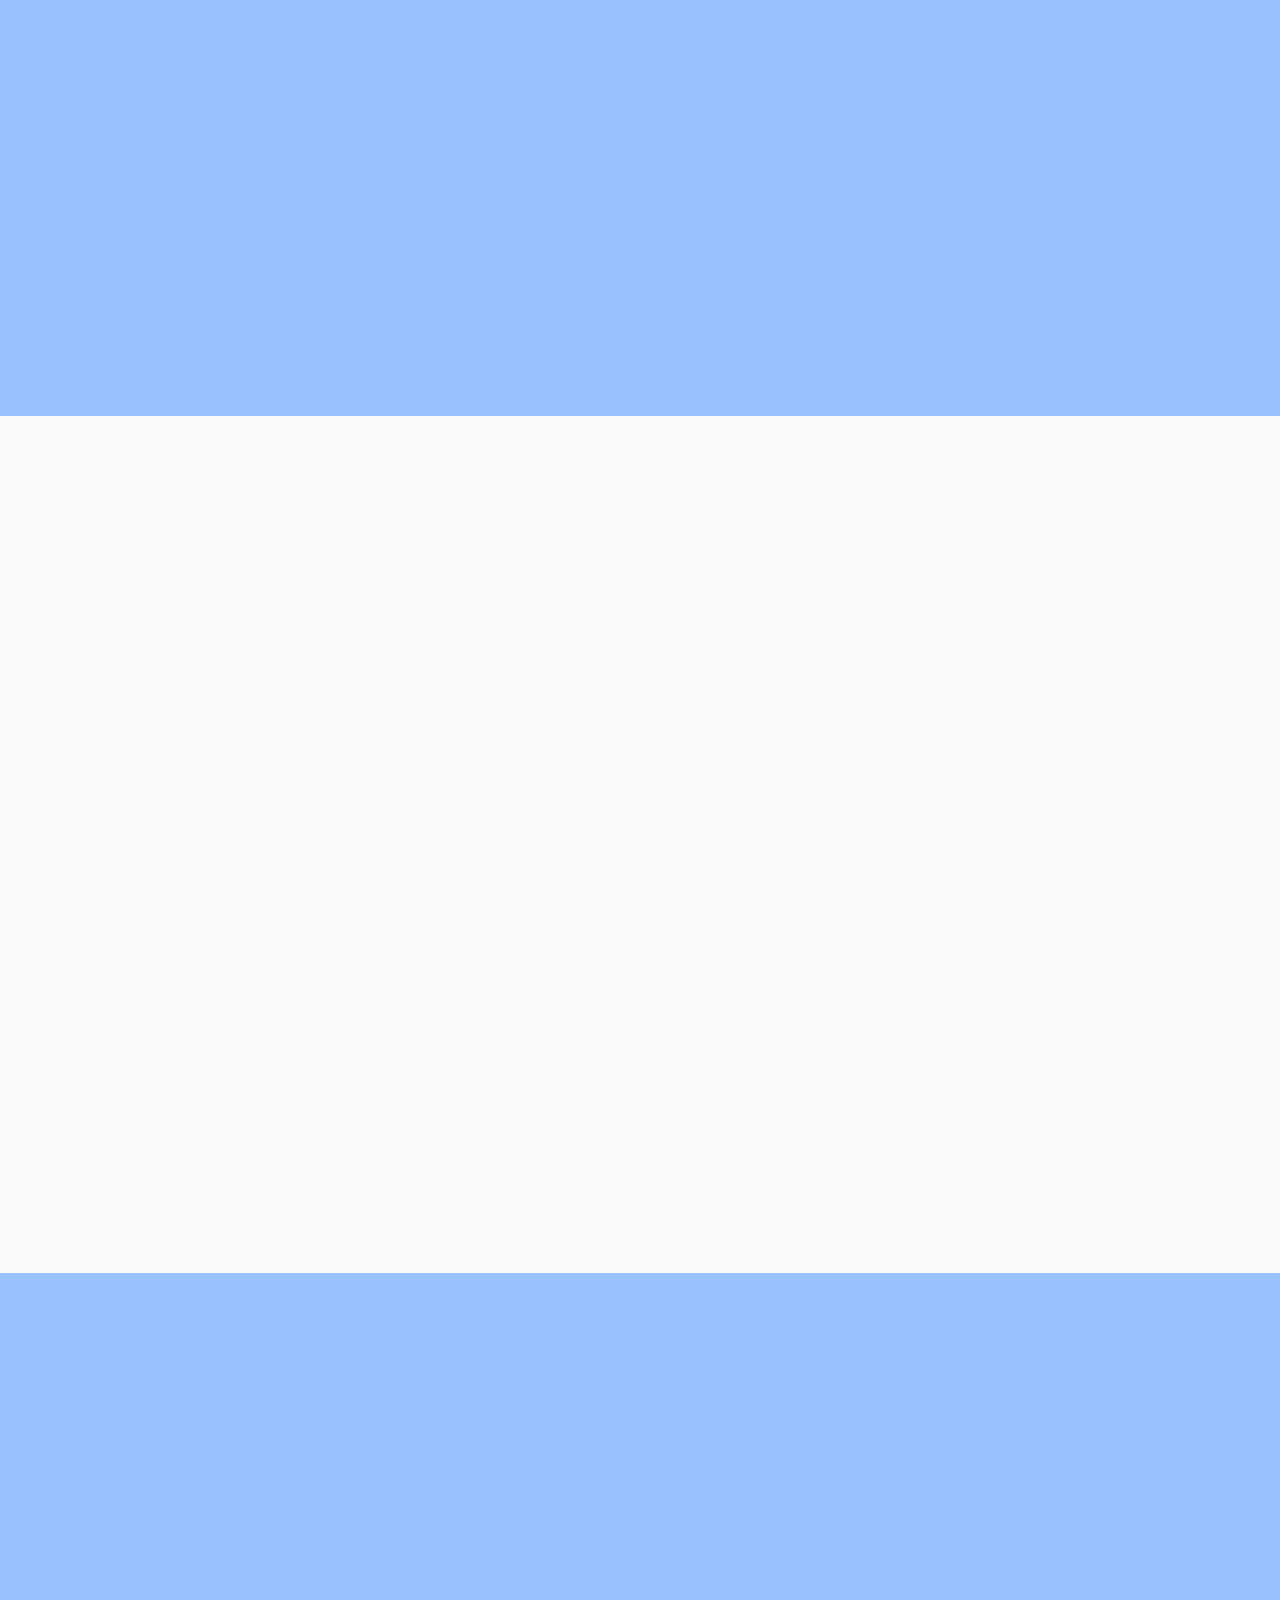
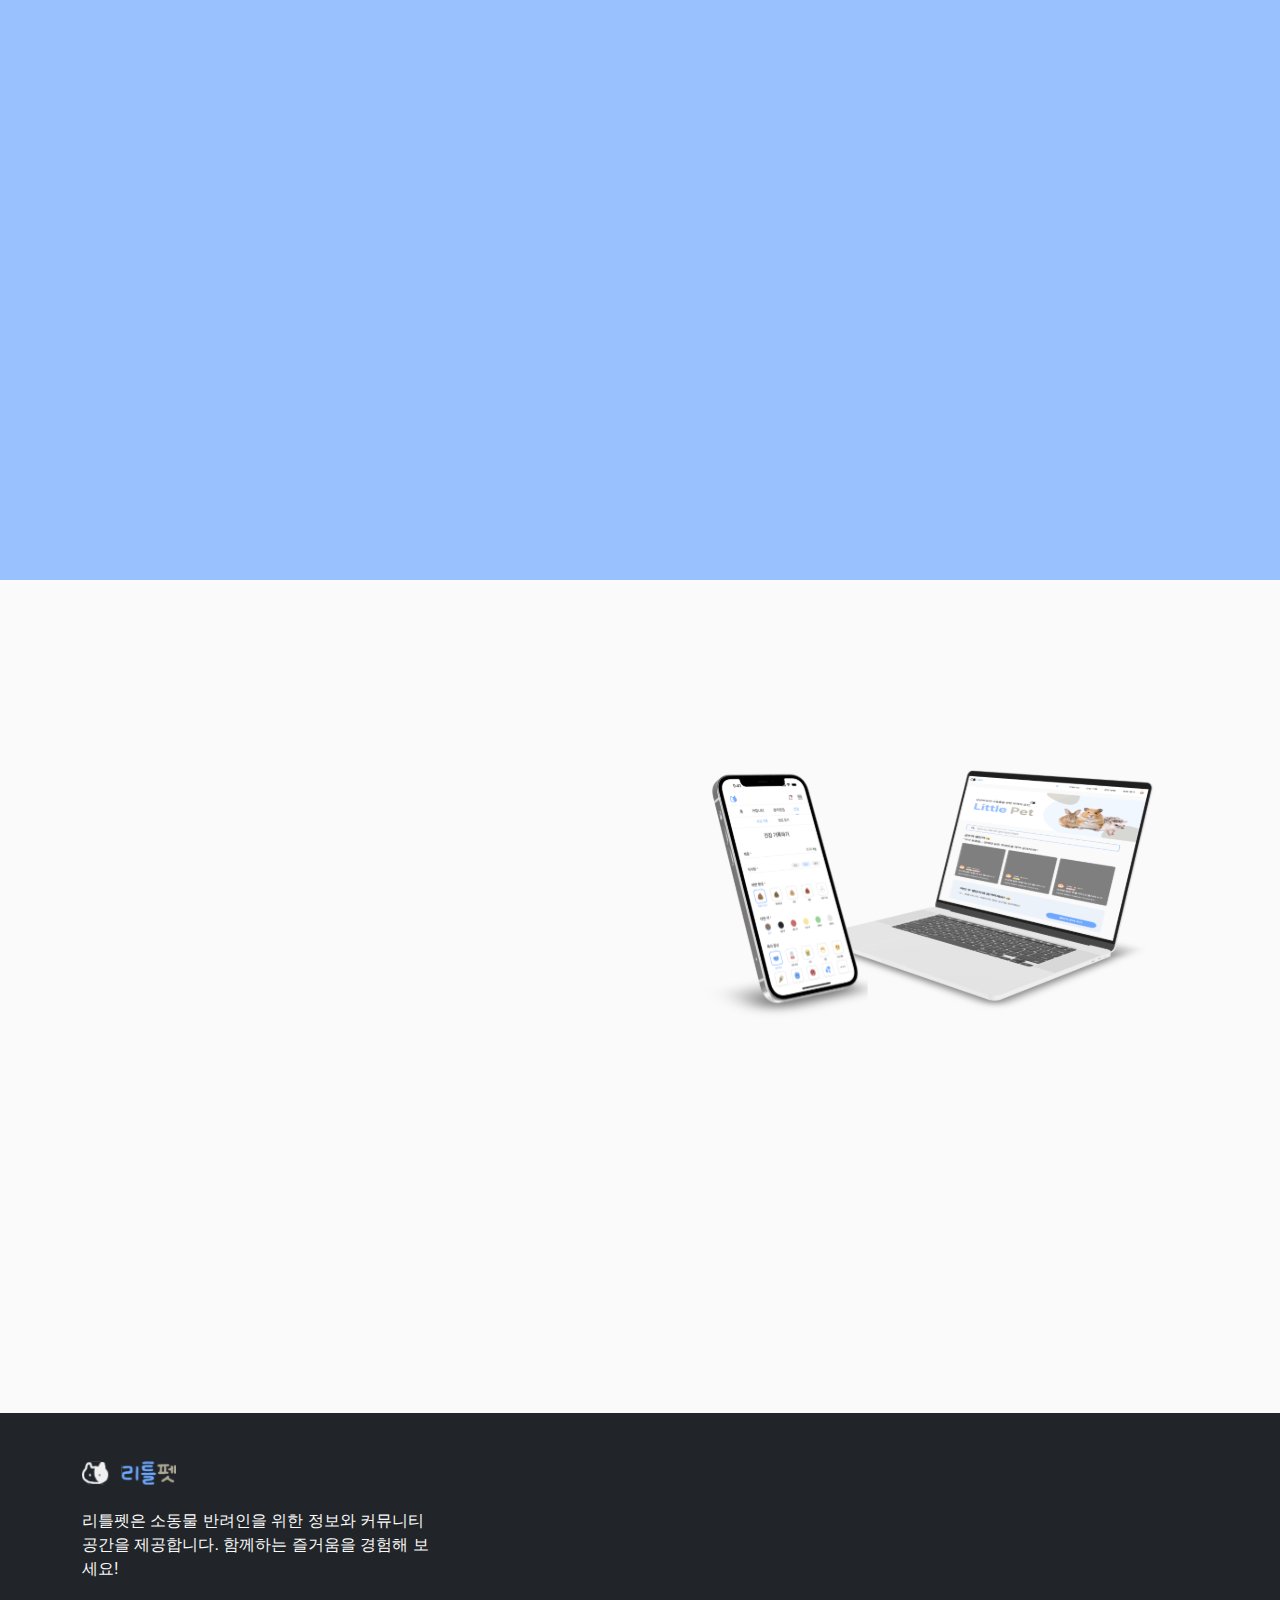
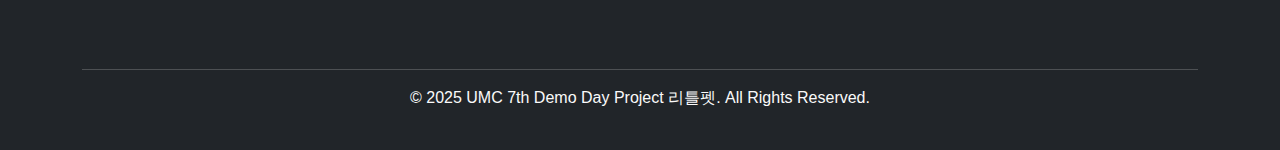
==== commit 7a184976: "fix : bouncy와 텍스트 줄바꿈 수정" ====
--- a/index.html
+++ b/index.html
@@ -117,7 +117,7 @@
       <section id="overview" class="feature-section">
         <div class="feature-text fade-in">
           <h2>
-            당신의 반려 소동물을 위한
+            당신의 반려 소동물을 위한<br />
             <span class="highlight-text">최적의</span> 공간,
           </h2>
         </div>
@@ -142,7 +142,7 @@
         <img
           src="./assets/3page목업.svg"
           alt="3페이지 목업"
-          class="floating bounce-in"
+          class="bounce-in"
         />
       </section>
 
@@ -151,7 +151,7 @@
         <img
           src="./assets/4page목업.svg"
           alt="4페이지 목업"
-          class="health-image floating bounce-in"
+          class="health-image bounce-in"
         />
         <div class="health-record-text fade-in">
           <h2>매일 매일 반려동물의<br />건강을 기록해요!</h2>
@@ -178,7 +178,7 @@
         <img
           src="./assets/5page목업.svg"
           alt="5페이지 목업"
-          class="floating bounce-in"
+          class="bounce-in"
         />
       </section>
 
@@ -225,6 +225,35 @@
           </div>
         </div>
       </section>
+
+      <!-- 푸터 섹션 -->
+      <footer class="footer bg-dark text-light">
+        <div class="container">
+          <div class="row py-4">
+            <!-- 로고 및 소개 -->
+            <div class="col-lg-4 col-md-6 mb-4">
+              <h5 class="footer-brand">
+                <img
+                  src="./assets/리틀펫 가로 로고.svg"
+                  alt="리틀펫 로고"
+                  class="footer-logo"
+                />
+              </h5>
+              <p>
+                리틀펫은 소동물 반려인을 위한 정보와 커뮤니티 공간을 제공합니다.
+                함께하는 즐거움을 경험해 보세요!
+              </p>
+            </div>
+          </div>
+
+          <!-- 저작권 정보 -->
+          <div class="footer-bottom text-center py-3">
+            <p class="mb-0">
+              © 2025 UMC 7th Demo Day Project 리틀펫. All Rights Reserved.
+            </p>
+          </div>
+        </div>
+      </footer>
     </div>
 
     <!-- 스크롤 시 문구가 서서히 나타남 -->
--- a/style.css
+++ b/style.css
@@ -495,6 +495,13 @@
     gap: 16px;
   }
 
+  .team-logo-group {
+    display: flex;
+    flex-direction: column;
+    align-items: center;
+    gap: 16px;
+  }
+
   .team-title {
     font-size: 48px;
   }
@@ -518,6 +525,37 @@
     font-size: 18px;
     text-align: center;
   }
+}
+
+/* 푸터 스타일 */
+.footer {
+  background-color: #262627;
+  color: #fafafa;
+  display: flex;
+  justify-content: center;
+  align-items: center; /* 상하 중앙 정렬 */
+  flex-direction: column; /* 세로 방향 배치 */
+  padding: 24px;
+}
+
+.footer-logo {
+  height: 24px;
+  margin-bottom: 16px;
+}
+
+.footer-brand {
+  display: flex;
+  justify-content: center;
+  align-items: baseline;
+  flex-direction: column;
+  gap: 8px;
+  text-align: center;
+}
+
+.footer-bottom {
+  border-top: 1px solid rgba(255, 255, 255, 0.2);
+  margin-top: 24px;
+  padding-top: 12px;
 }
 
 /* 초기 상태 */
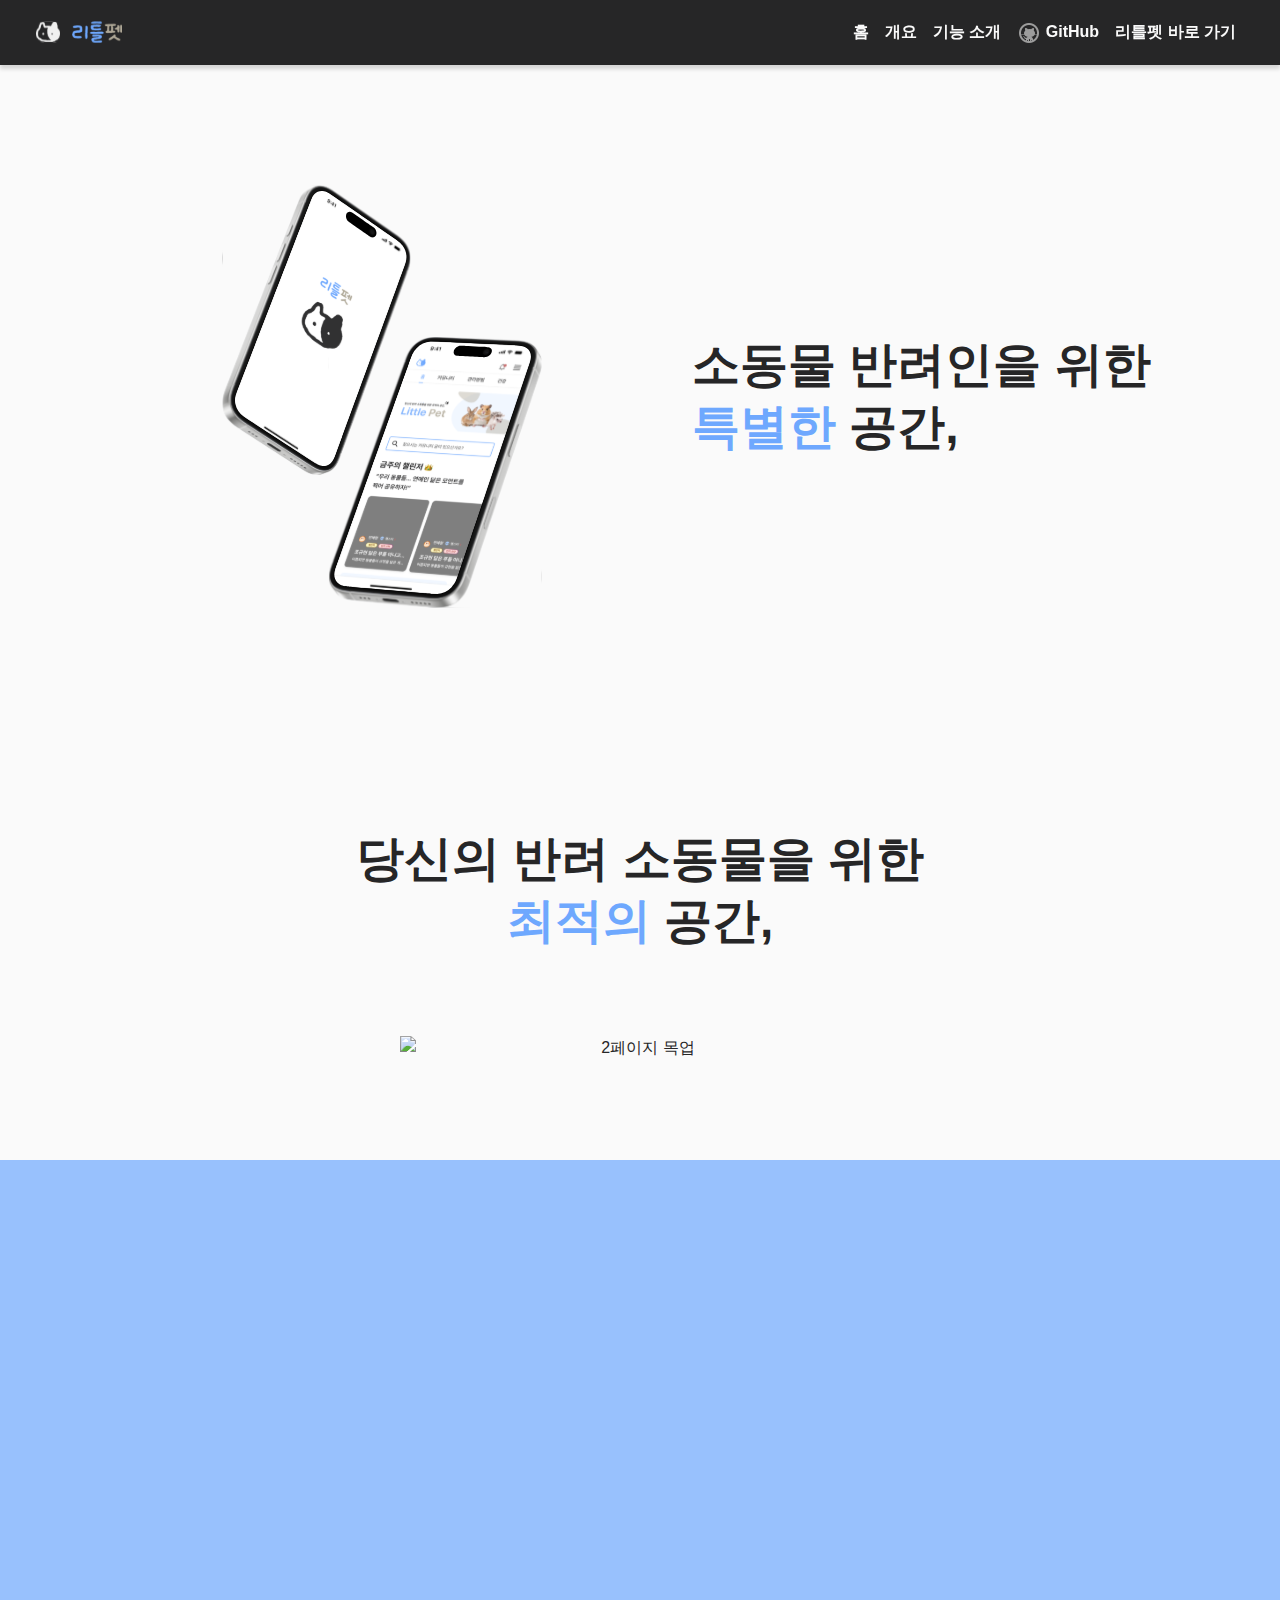
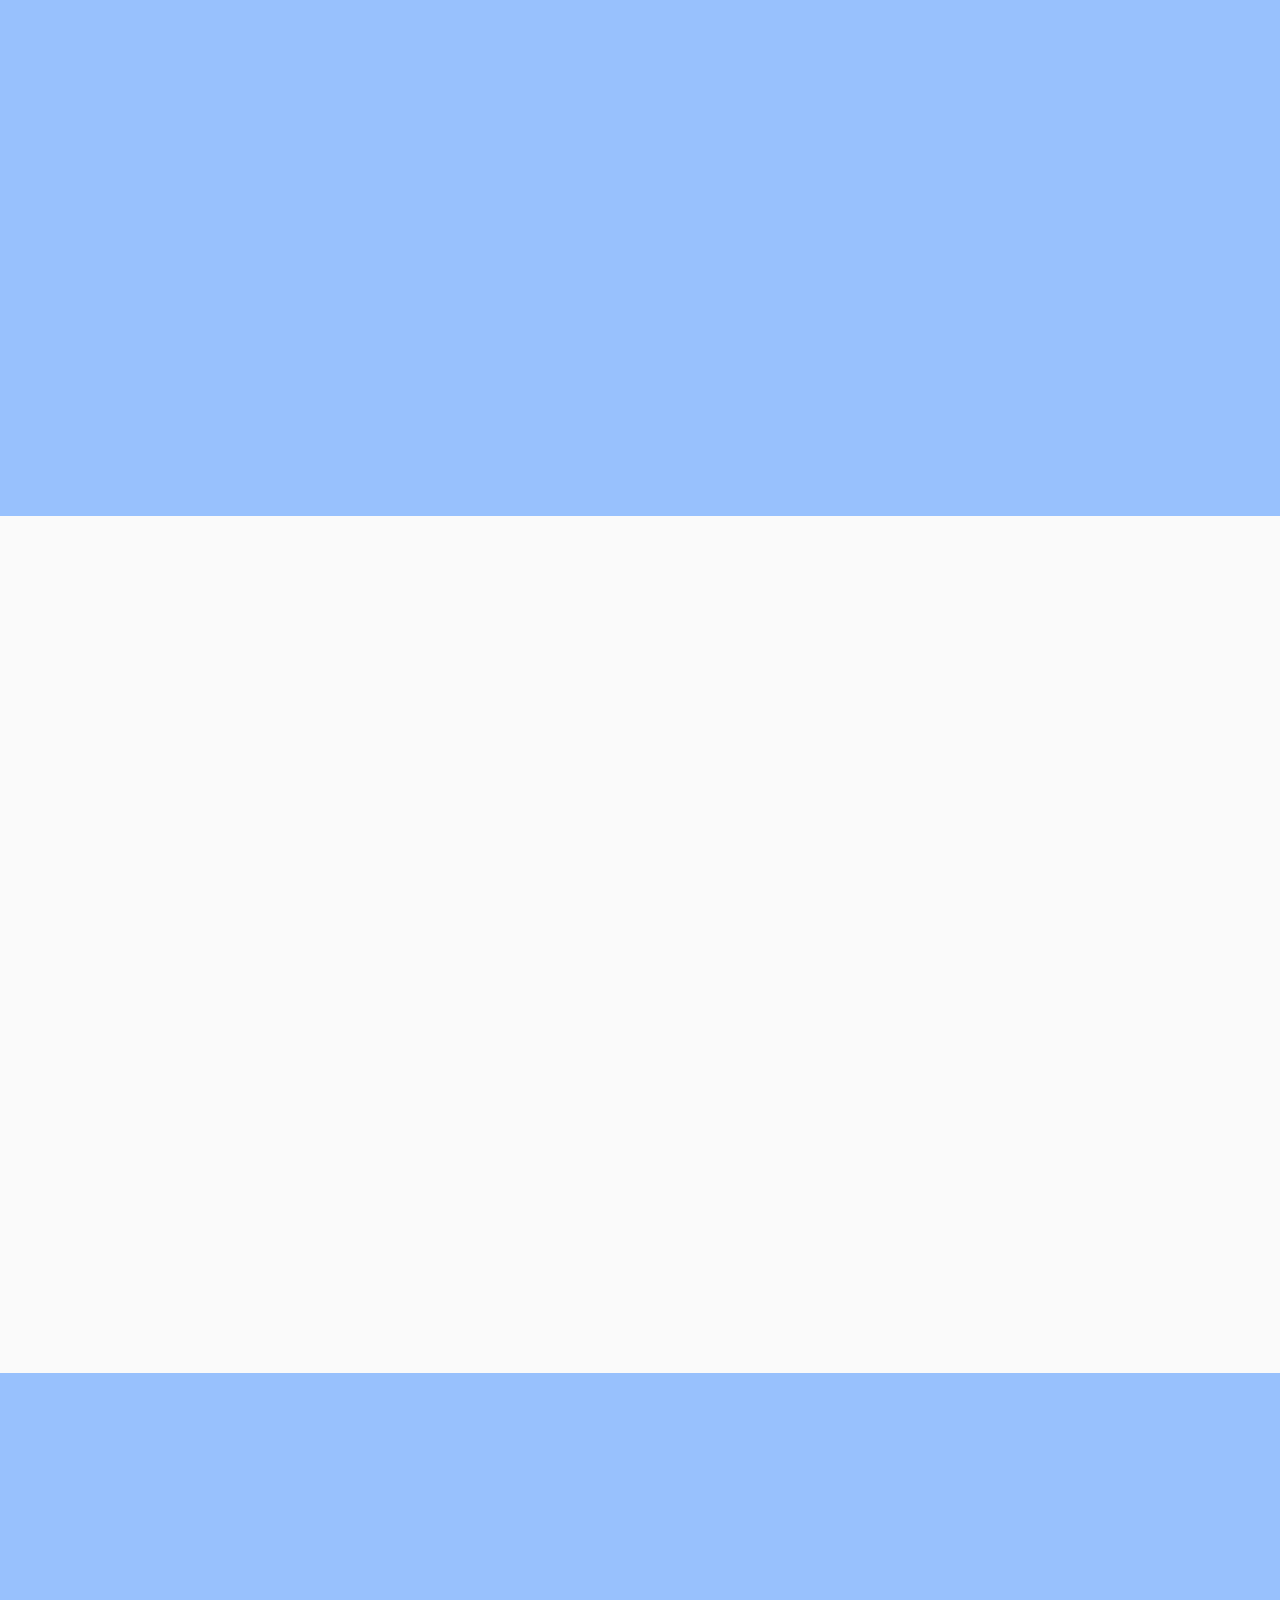
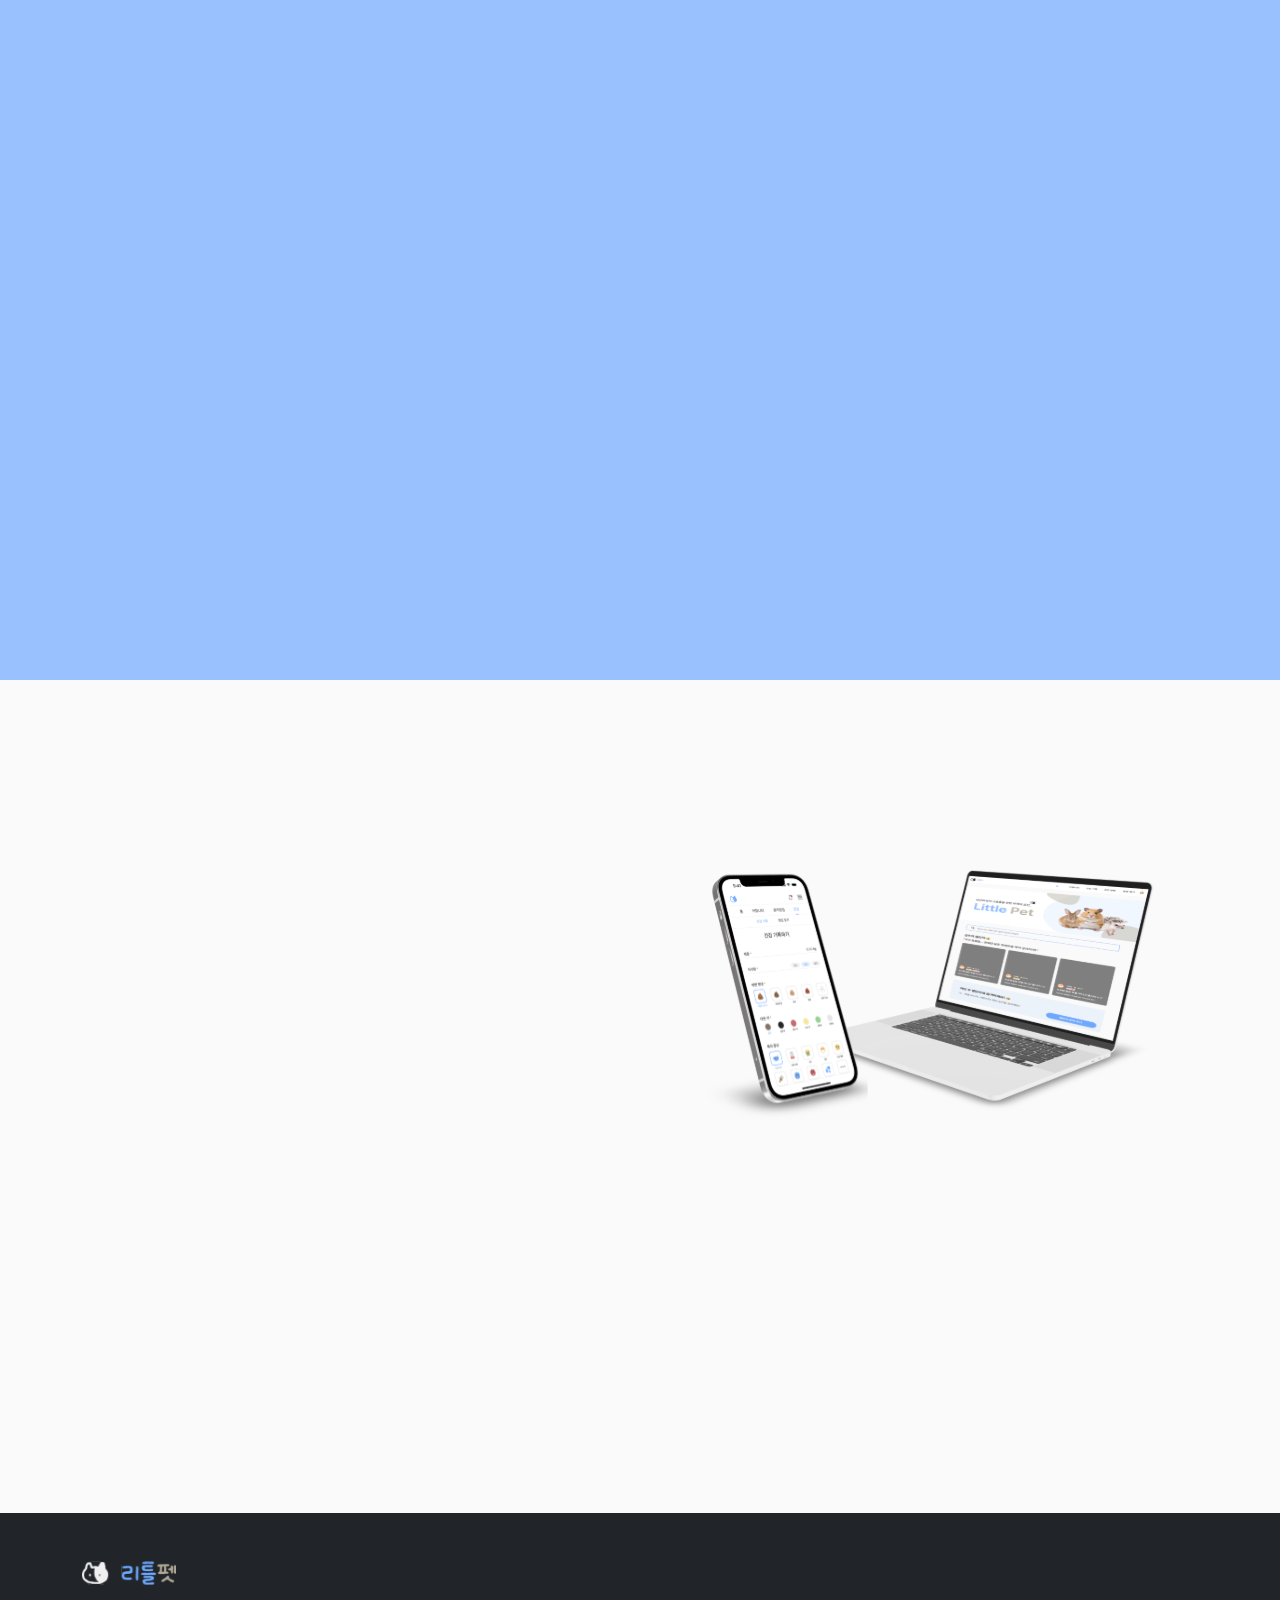
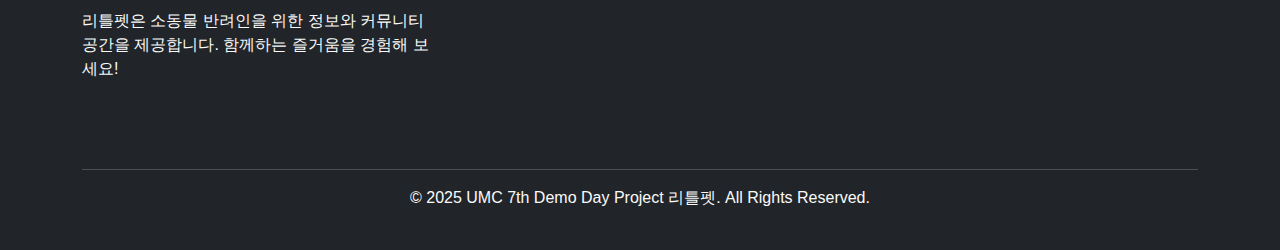
==== commit 50bc07c4: "fix : 폰에서 폰트가 적용이 안 되는 문제" ====
--- a/index.html
+++ b/index.html
@@ -294,6 +294,5 @@
     </script>
 
     <script src="https://cdn.jsdelivr.net/npm/bootstrap@5.3.0/dist/js/bootstrap.bundle.min.js"></script>
-    <script src="script.js"></script>
   </body>
 </html>
--- a/style.css
+++ b/style.css
@@ -7,12 +7,30 @@
   font-style: normal;
 }
 
+@font-face {
+  font-family: "Ownglyph_ParkDaHyun";
+  src: url("https://fastly.jsdelivr.net/gh/projectnoonnu/2411-3@1.0/Ownglyph_ParkDaHyun.woff2")
+      format("woff2"),
+    url("https://fastly.jsdelivr.net/gh/projectnoonnu/2411-3@1.0/Ownglyph_ParkDaHyun.woff")
+      format("woff"),
+    url("https://fastly.jsdelivr.net/gh/projectnoonnu/2411-3@1.0/Ownglyph_ParkDaHyun.ttf")
+      format("truetype");
+  font-weight: normal;
+  font-style: normal;
+}
+
 body {
   font-family: "Pretendard-Regular", sans-serif;
   background-color: #fafafa;
   color: #262627;
   margin: 0;
   padding: 0;
+  overflow-x: hidden; /* 가로 스크롤 방지 */
+}
+
+body,
+html,
+.main-container {
   overflow-x: hidden; /* 가로 스크롤 방지 */
 }
 
@@ -158,6 +176,7 @@
   flex: 1;
   display: flex;
   justify-content: center;
+  margin: 40px;
 }
 
 .intro-image img {
@@ -209,6 +228,7 @@
   width: 480px;
   height: auto;
   max-width: 100%;
+  margin-top: 20px;
 }
 
 /* 기능 설명 섹션 */
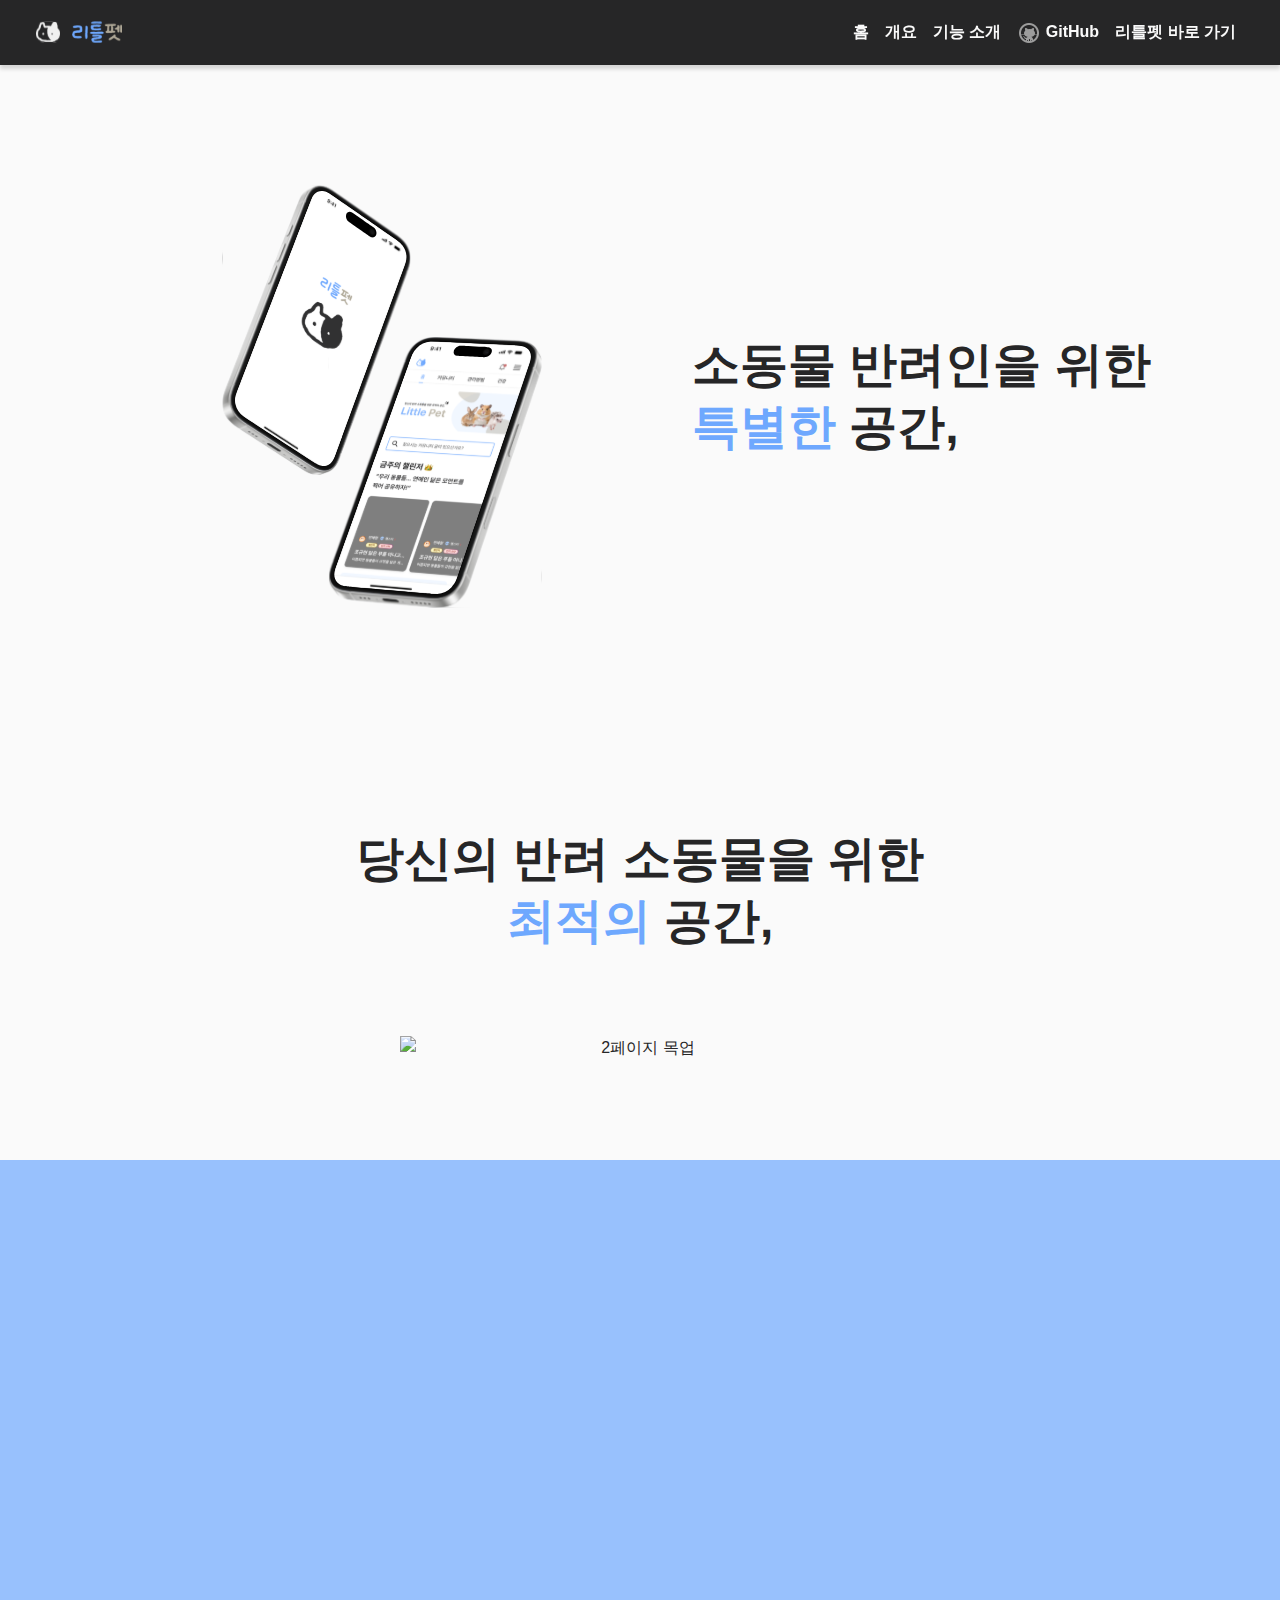
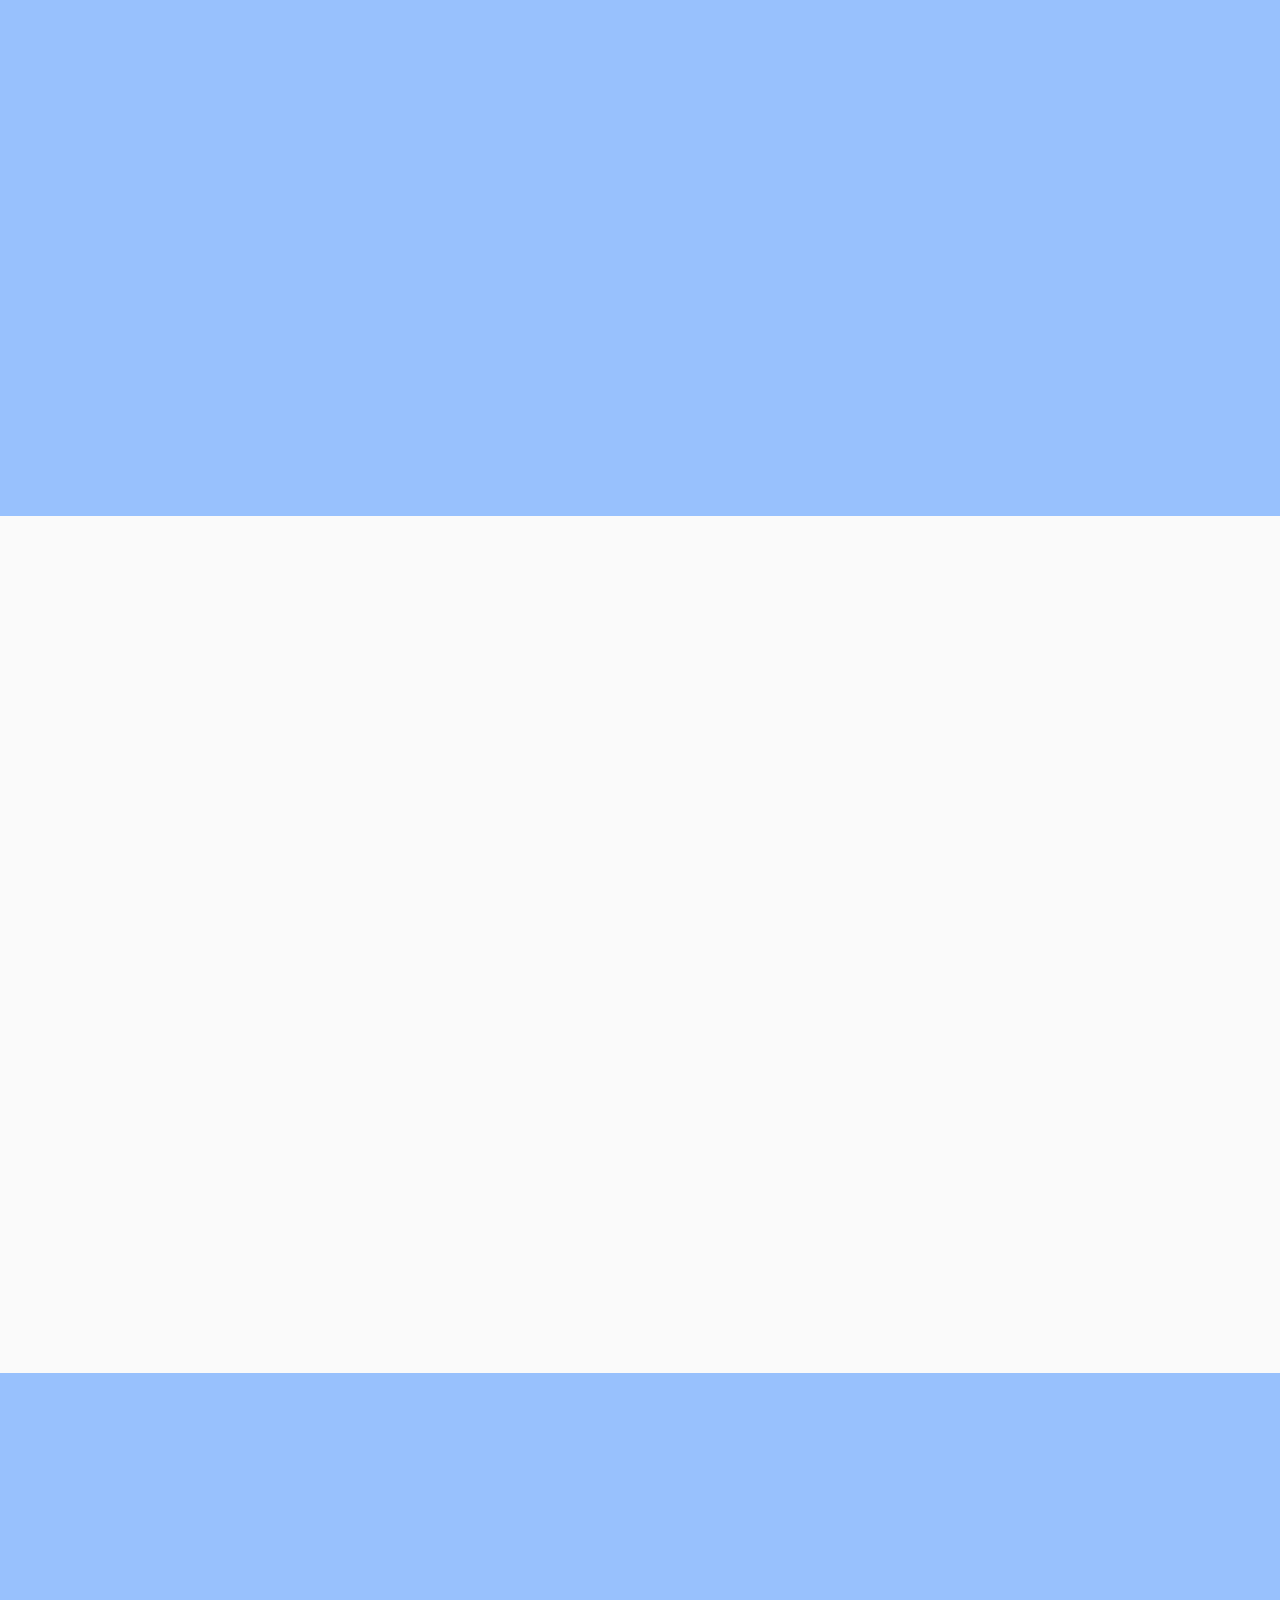
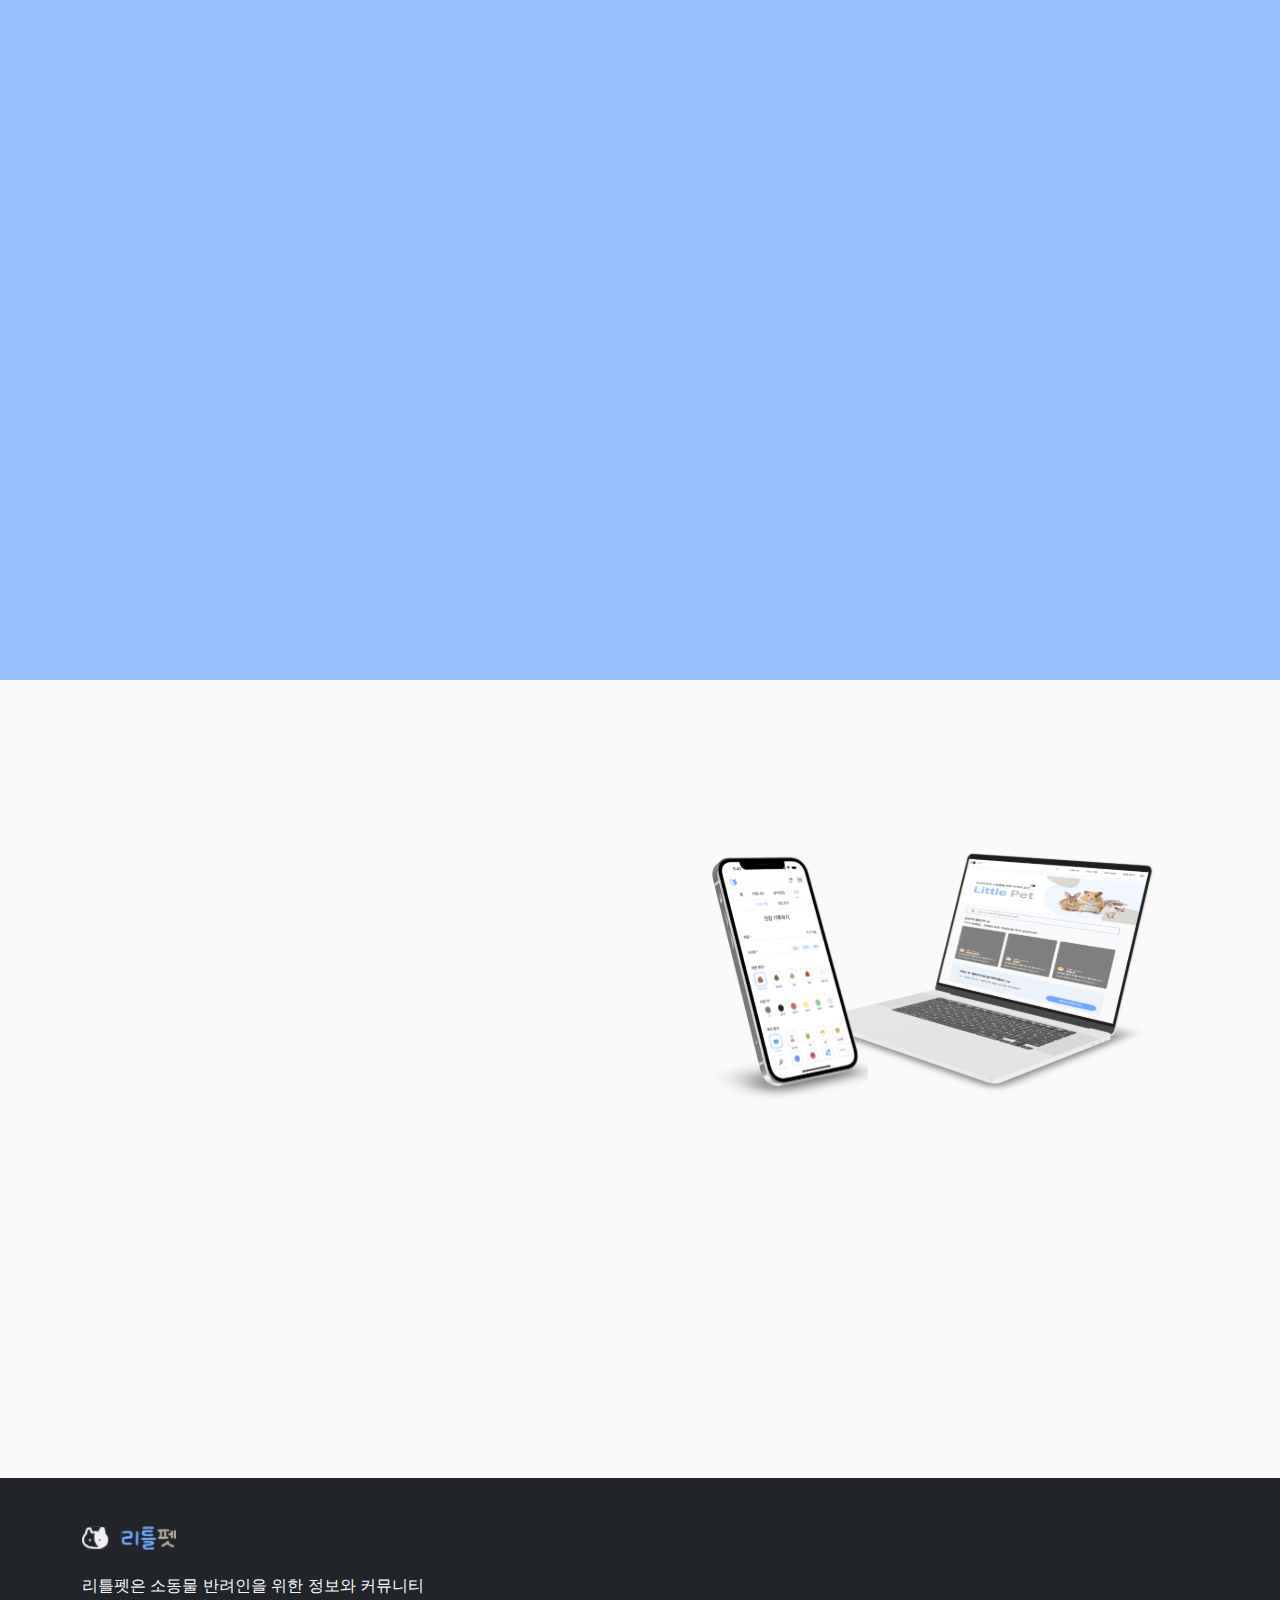
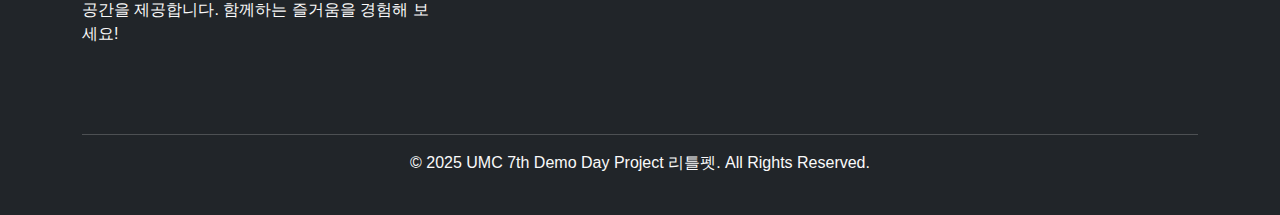
==== commit c4883236: "fix : 텍스트 로고 그냥 svg로 바꿈" ====
--- a/index.html
+++ b/index.html
@@ -187,10 +187,11 @@
         <div class="team-header">
           <div class="team-logo-group fade-in">
             <img src="./assets/로고.svg" alt="로고 아이콘" class="team-logo" />
-            <h1 class="team-title">
-              <span class="text-little">리틀</span
-              ><span class="text-pet">펫</span>
-            </h1>
+            <img
+              src="./assets/리틀펫.svg"
+              alt="리틀펫 텍스트 로고"
+              class="text-logo"
+            />
             <img
               src="./assets/동물 모음.png"
               alt="동물 모음 이미지"
--- a/style.css
+++ b/style.css
@@ -4,18 +4,6 @@
   src: url("https://fastly.jsdelivr.net/gh/Project-Noonnu/noonfonts_2107@1.1/Pretendard-Regular.woff")
     format("woff");
   font-weight: 400;
-  font-style: normal;
-}
-
-@font-face {
-  font-family: "Ownglyph_ParkDaHyun";
-  src: url("https://fastly.jsdelivr.net/gh/projectnoonnu/2411-3@1.0/Ownglyph_ParkDaHyun.woff2")
-      format("woff2"),
-    url("https://fastly.jsdelivr.net/gh/projectnoonnu/2411-3@1.0/Ownglyph_ParkDaHyun.woff")
-      format("woff"),
-    url("https://fastly.jsdelivr.net/gh/projectnoonnu/2411-3@1.0/Ownglyph_ParkDaHyun.ttf")
-      format("truetype");
-  font-weight: normal;
   font-style: normal;
 }
 
@@ -323,19 +311,10 @@
   height: auto;
 }
 
-.team-title {
-  font-size: 144px;
-  font-family: "Ownglyph PDH", sans-serif;
-  font-weight: 400;
-  margin: 0;
-}
-
-.text-little {
-  color: #6ea8fe;
-}
-
-.text-pet {
-  color: #afa897;
+.text-logo {
+  width: 80%;
+  height: auto;
+  margin-top: 16px;
 }
 
 .animal-group {
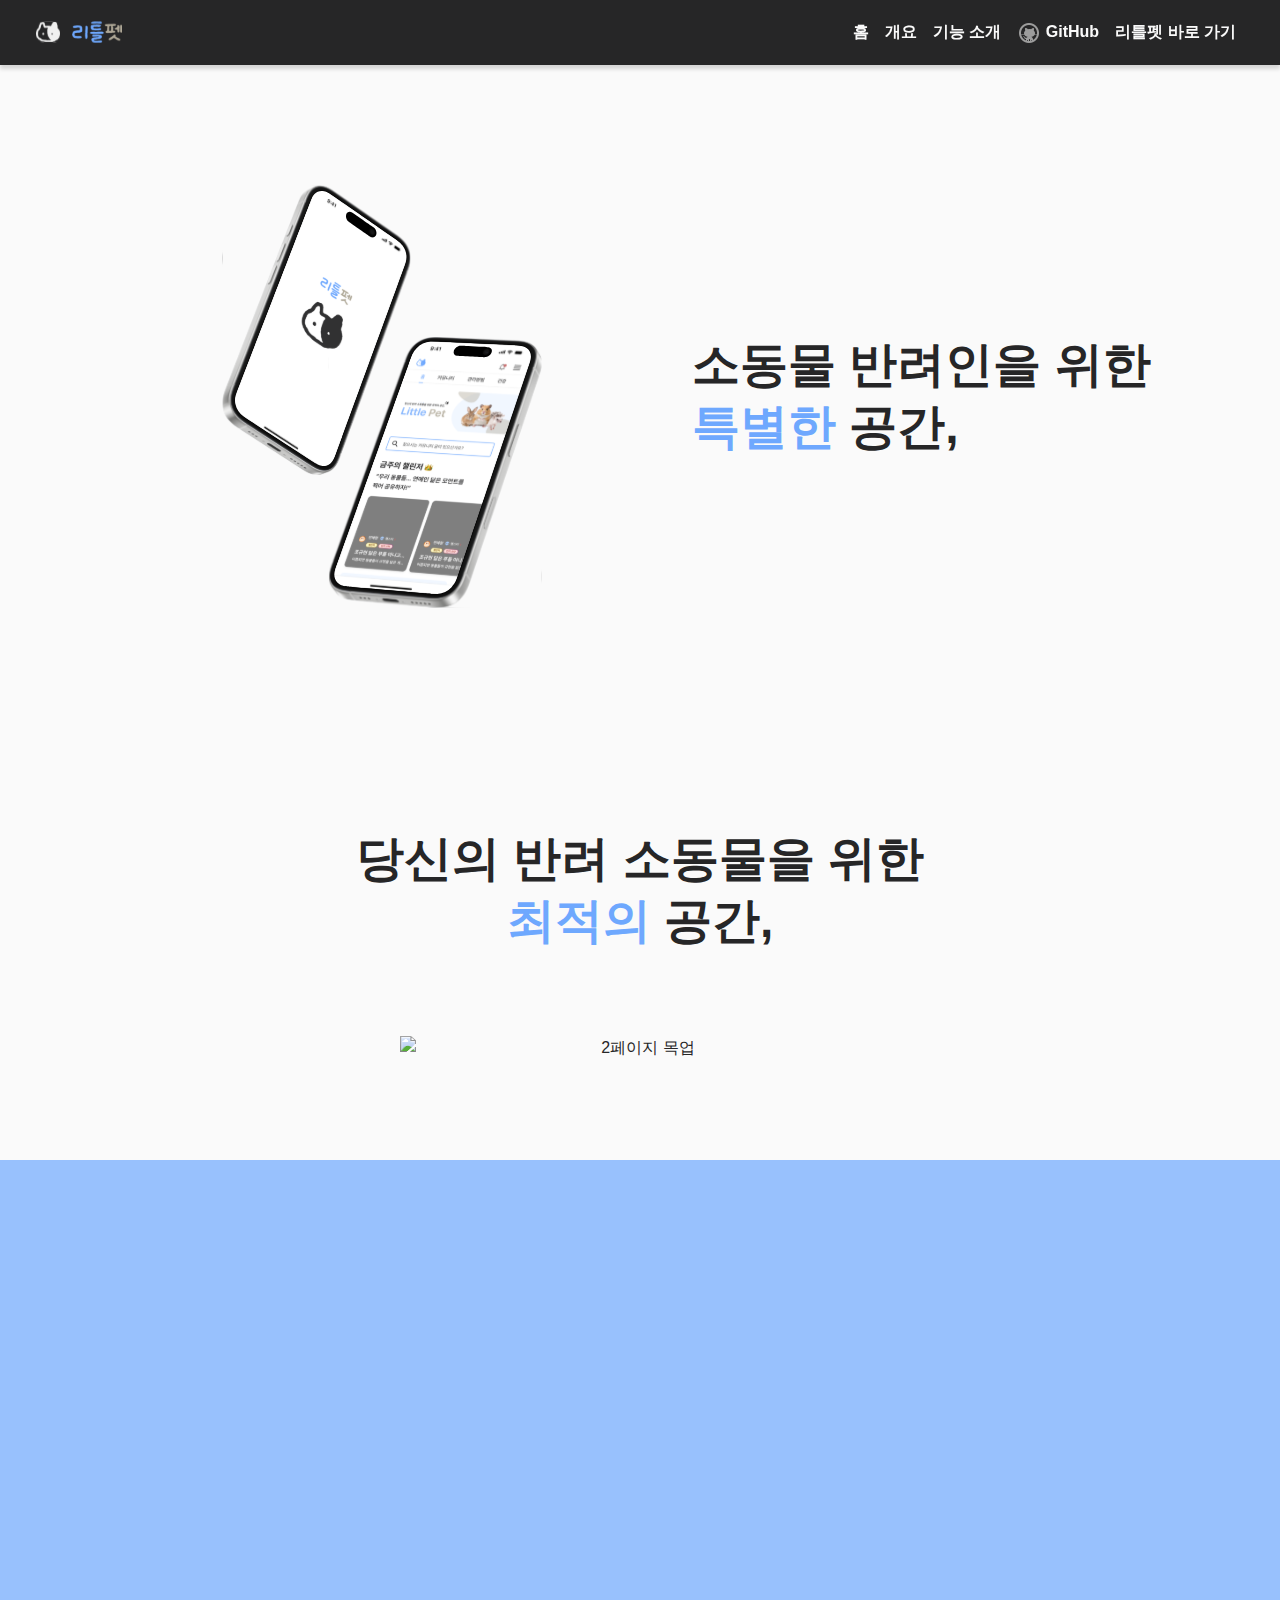
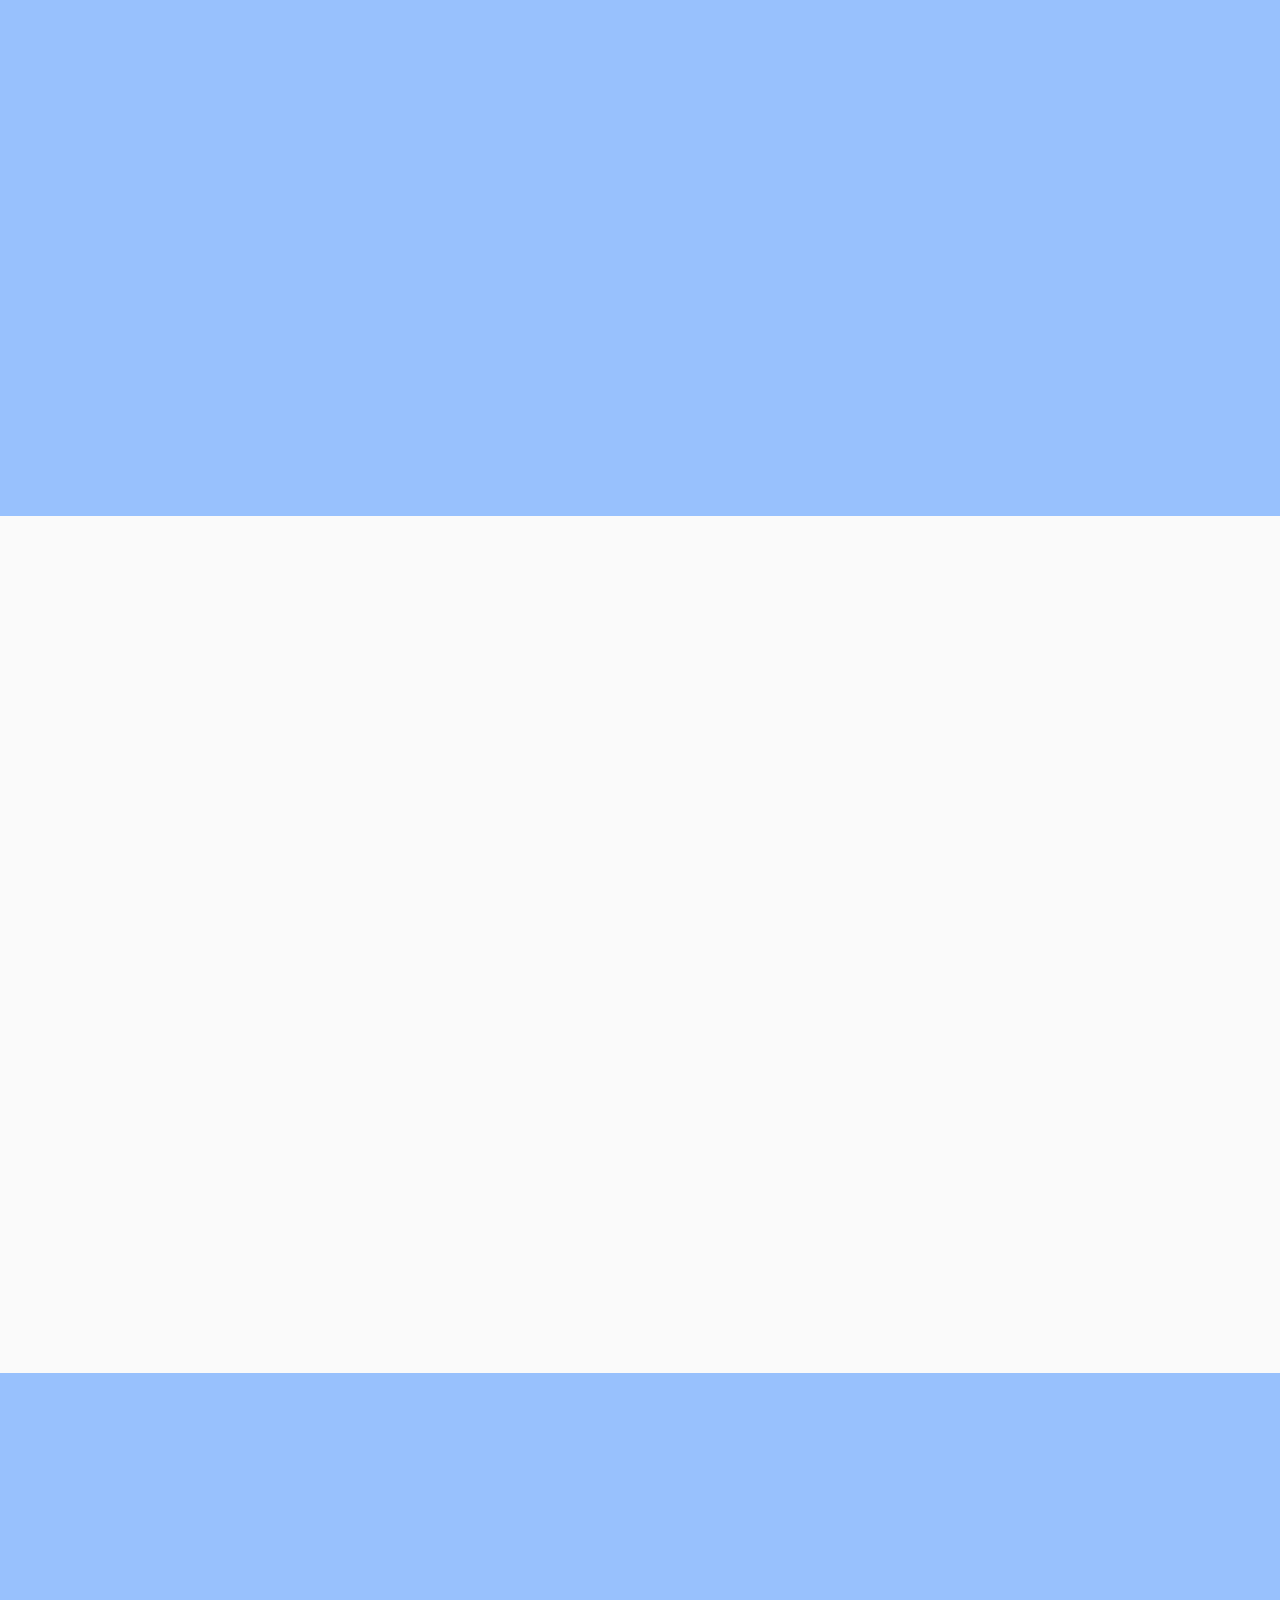
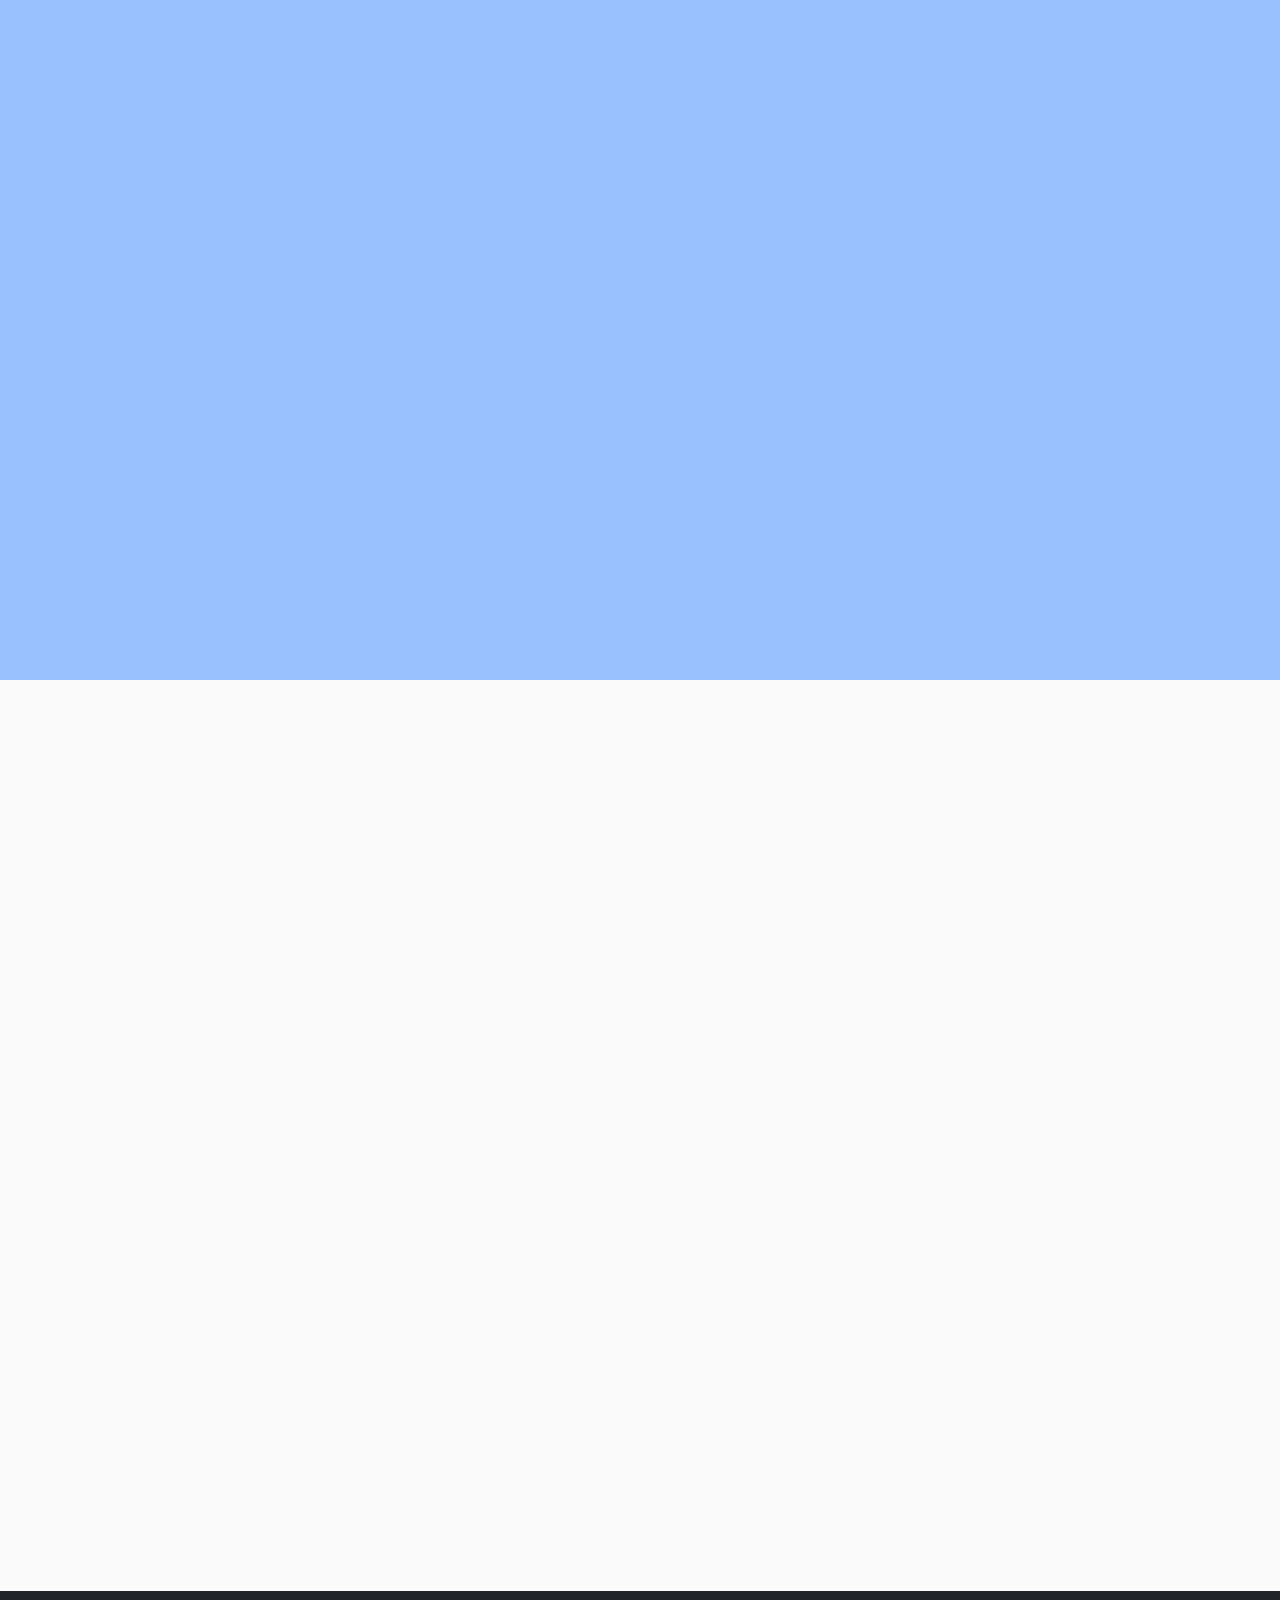
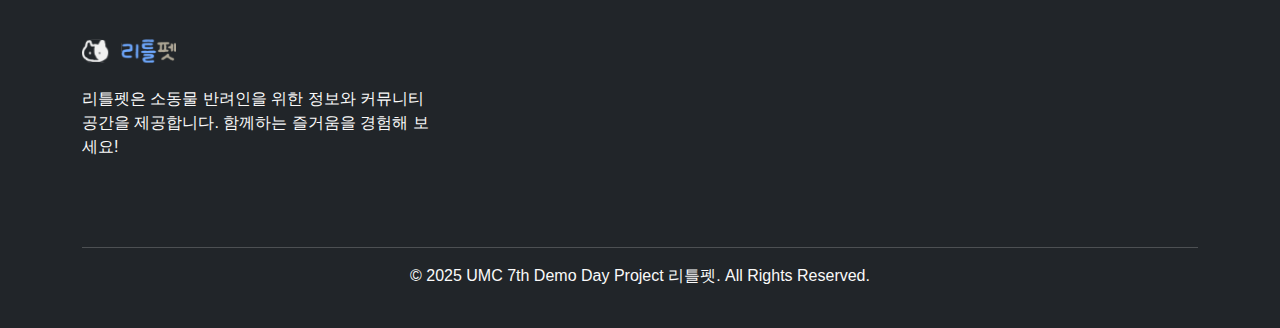
==== commit 0b2c0154: "Update index.html" ====
--- a/index.html
+++ b/index.html
@@ -201,7 +201,7 @@
           <img
             src="./assets/폰 노트북 목업.svg"
             alt="폰 노트북 목업"
-            class="team-mockup"
+            class="team-mockup bounce-in"
           />
         </div>
 
--- a/style.css
+++ b/style.css
@@ -324,7 +324,7 @@
 }
 
 .team-mockup {
-  width: 480px;
+  width: 60%;
   height: auto;
 }
 
@@ -408,10 +408,6 @@
   .hospital-section p,
   .health-record-text p {
     font-size: 20px;
-  }
-
-  .team-title {
-    font-size: 72px;
   }
 
   .animal-group {
@@ -501,8 +497,8 @@
     gap: 16px;
   }
 
-  .team-title {
-    font-size: 48px;
+  .text-logo {
+    width: 60%;
   }
 
   .animal-group {
